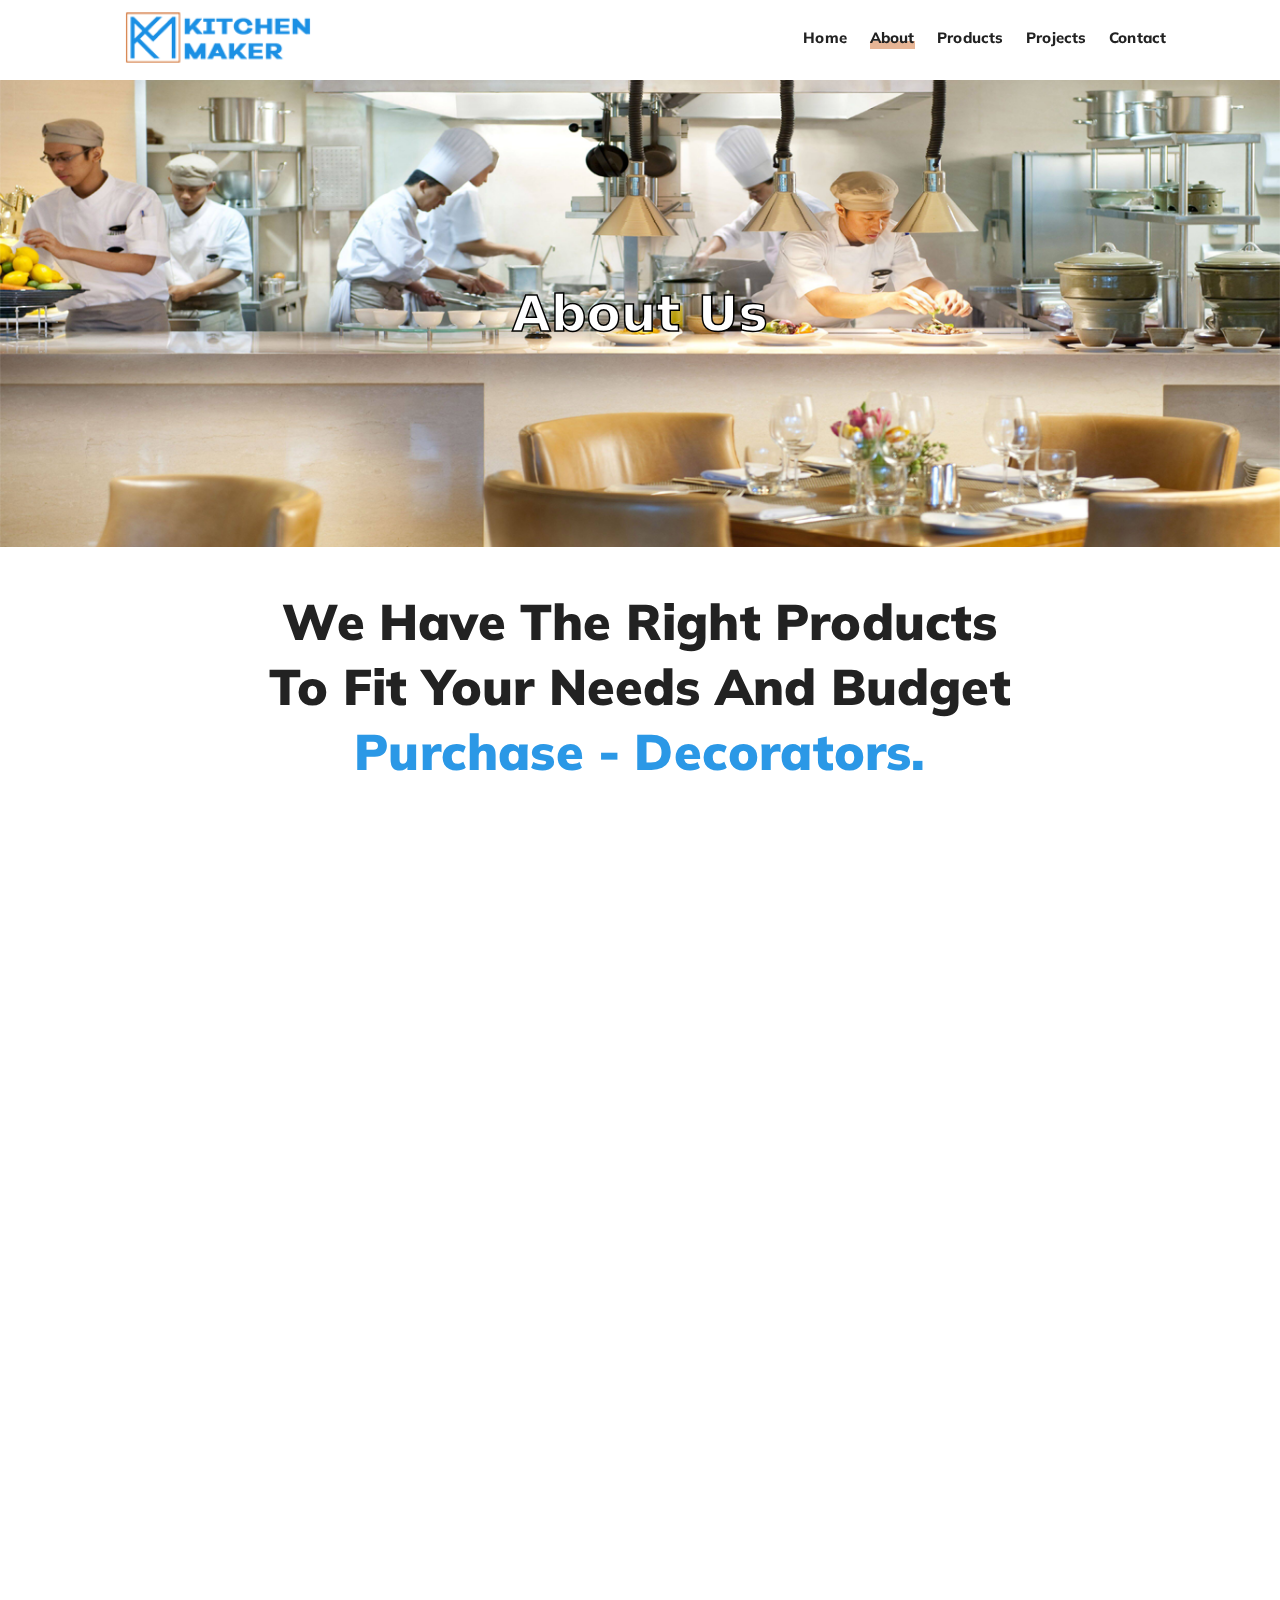
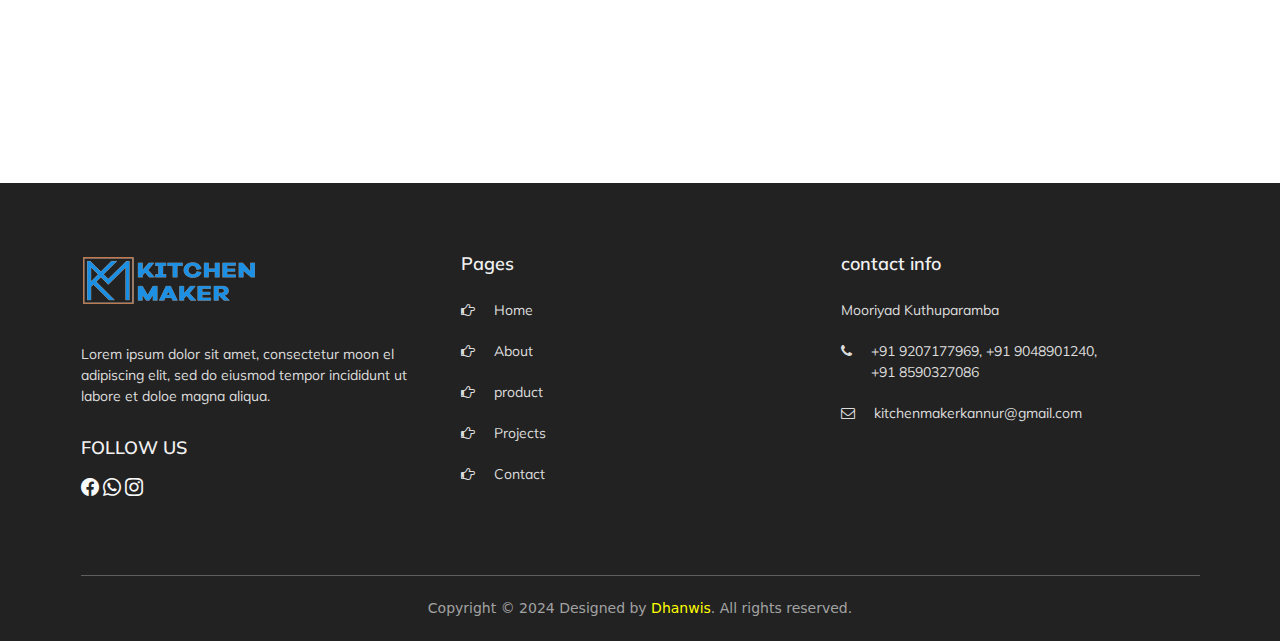
==== about.html @ 61d03ca7 "first commit" ====
<!doctype html>
<html lang="en">



<head>
    <meta charset="UTF-8">
    <meta name="viewport"
        content="width=device-width, user-scalable=no, initial-scale=1.0, maximum-scale=1.0, minimum-scale=1.0">
    <meta http-equiv="X-UA-Compatible" content="ie=edge">
    <title>home</title>

    <!-- <link rel="stylesheet" href="css/bootstrap.min.css"> -->
    <link rel="stylesheet" href="css/font-awesome.min.css">
    <link rel="stylesheet" href="css/magnific-popup.css">
    <link rel="stylesheet" href="css/animsition.min.css">
    <link rel="stylesheet" href="css/animate.css">
    <link rel="stylesheet" href="css/pe-icon-7-stroke.css">
    <link rel="stylesheet" href="css/jquery.fancybox.min.css">
    <link rel="stylesheet" href="css/swiper3.css">
    <link rel="stylesheet" href="css/simple-line-icons.css">
    <link rel="stylesheet" href="css/ionicons.min.css">
    <link rel="stylesheet" href="css/slick.css">
    <link rel="stylesheet" href="css/style.min.css">
    <link rel="stylesheet" href="css/menu.css">
    <link rel="stylesheet" href="css/style-child-theme.min.css">


    <link rel="stylesheet" href="css/banner_slider.min.css">
    <link rel="stylesheet" href="css/headings.min.css">
    <link rel="stylesheet" href="css/services.min.css">
    <link rel="stylesheet" href="css/magnific-popup.css">
    <link rel="stylesheet" href="css/video_btn.min.css">
    <link rel="stylesheet" href="css/team.min.css">
    <link rel="stylesheet" href="css/skills.min.css">
    <link rel="stylesheet" href="css/info_block.min.css">
    <link rel="stylesheet" href="css/testimonial.min.css">
    <link rel="stylesheet" href="css/line_of_images.min.css">
    <link rel="stylesheet" href="css/contacts.min.css">
    <link rel="stylesheet" href="css/google_map.min.css">
    <link rel="stylesheet" href="css/the_grid.min.css">

    <link href="https://cdn.jsdelivr.net/npm/bootstrap@5.3.3/dist/css/bootstrap.min.css" rel="stylesheet"
        integrity="sha384-QWTKZyjpPEjISv5WaRU9OFeRpok6YctnYmDr5pNlyT2bRjXh0JMhjY6hW+ALEwIH" crossorigin="anonymous">

    <link rel="stylesheet" href="https://cdnjs.cloudflare.com/ajax/libs/font-awesome/6.5.1/css/all.min.css"
        integrity="sha512-DTOQO9RWCH3ppGqcWaEA1BIZOC6xxalwEsw9c2QQeAIftl+Vegovlnee1c9QX4TctnWMn13TZye+giMm8e2LwA=="
        crossorigin="anonymous" referrerpolicy="no-referrer" />
    <link rel="stylesheet" href="https://cdn.jsdelivr.net/npm/bootstrap-icons@1.11.3/font/bootstrap-icons.min.css">

    <link href="https://unpkg.com/aos@2.3.1/dist/aos.css" rel="stylesheet">
</head>


<body>

    <!-- MAIN_WRAPPER -->
    <div class="spinner-preloader-wrap">
        <div class="cssload-container">
            <div class="cssload-whirlpool"></div>
        </div>
    </div>

    <div class="main-wrapper" data-top="992">
        <div class="header_top_bg  header_trans-fixed" style="padding-bottom: 0;">
            <div class="container-fluid">
                <div class="row">
                    <div class="col-xs-12">
                        <!-- HEADER -->
                        <header class="right-menu left ">
                            <!-- LOGO -->
                            <a href="index.html" class="logo">
                                <img src="img/mine/logo.png" alt="Awa" class="main-logo">
                                <img src="img/mine/logo.png" alt="Awa" class="logo-hover">
                                <img src="img/mine/logo.png" alt="Awa" class="main-logo logo-mobile">
                            </a>
                            <!-- /LOGO -->
                            <!-- MOB MENU ICON -->
                            <a href="#" class="mob-nav">
                                <div class="hamburger">
                                    <span class="line"></span>
                                    <span class="line"></span>
                                    <span class="line"></span>
                                </div>
                            </a>
                            <!-- /MOB MENU ICON -->


                            <!-- ASIDE MENU ICON -->
                            <a href="#" class="aside-nav">
                                <span class="aside-nav-line line-1"></span>
                                <span class="aside-nav-line line-2"></span>
                                <span class="aside-nav-line line-3"></span>
                            </a>
                            <!-- /ASIDE MOB MENU ICON -->

                            <!-- NAVIGATION -->
                            <nav id="topmenu" class="topmenu ">
                                <a href="#" class="mob-nav-close">
                                    <span>close</span>
                                    <div class="hamburger">
                                        <span class="line"></span>
                                        <span class="line"></span>
                                    </div>
                                </a>
                                <ul class="menu">
                                    <li class="menu-item ">
                                        <a href="index.html">Home</a>

                                    </li>
                                    <li class="menu-item current-menu-ancestor  mega-menu">
                                        <a href="about.html">About</a>

                                    </li>

                                    <li class="menu-item ">
                                        <a href="products.html">Products</a>

                                    </li>

                                    <li class="menu-item ">
                                        <a href="projects.html">Projects</a>

                                    </li>

                                    

                                    <!-- <li id="menu-item-9"
								    class="menu-item menu-item-has-children">
									<a href="#">Projects</a>
									<ul class="sub-menu">
										<li class="menu-item">
											<a href="commercial_kitcken.html">Commercial Kitcken</a></li>
										<li class="menu-item">
											<a href="modular_kitchen.html">Modular Kitchens</a></li>
										<li class="menu-item">
											<a href="custemize_kitchen.html">Custemize Kitchen</a></li>
										
									</ul> -->

                                    
								</li>

                                    <li class="menu-item ">
                                        <a href="contact.html">Contact</a>

                                    </li>

                                </ul>

                            </nav>
                        </header>
                    </div>
                </div>
            </div>
        </div>





        <div class="container_mine" style="margin-top: 80px;">
            <img src="img/mine/banner-3.png" alt="Snow" style="width:100%;">

            <div class="centered text-transparent">About Us</div>
        </div>


        <div class="container">
            <div class="hero">

                <div class="row">
                    <div class="container">
                        <div class="row">
                            <div class="mt-5">
                                <div class="wpb_wrapper">
                                    <div class="wpb_text_column wpb_content_element ">
                                        <div class="wpb_wrapper">
                                            <h3 style="text-align: center;" data-aos="fade-up"><strong>We Have The Right
                                                    Products<br /></strong>
                                                <strong>To Fit Your Needs And Budget <span style="color: #2b98e6;"
                                                        data-color-group="turquoise">Purchase -
                                                        Decorators.</span></strong>
                                            </h3>
                                            <p data-aos="fade-up">We are a reputed company that designs and installs
                                                quality commercial kitchen equipment and other products concerning
                                                stainless steel fabrication. Besides that, we are the kitchen
                                                manufacturers in INDIA, and we have years of expertise in catering
                                                equipment and installations in residential and commercial properties.
                                                Our valued customers are from different fields like restaurants, hotels,
                                                cafés, bars, palaces, villas, military bases, taverns, colleges,
                                                universities, schools, hospitals, supermarkets, and food factories. We
                                                know different types of kitchen equipment so, you can rely on us for
                                                kitchen equipment supply and installation.</p>
                                            <p data-aos="fade-up">With the aim of “From Conception to Completion,” we
                                                have established our company’s mission to provide high-level
                                                satisfaction to our existing and future clients by helping them realize
                                                their dreams and maximize the potential of their kitchens. We offer the
                                                best services to our clients by making sure that every project will be
                                                completed on time and budget, providing no limits in meeting our valued
                                                customer’s requirements.</p>
                                        </div>
                                    </div>
                                </div>
                            </div>
                        </div>
                    </div>
                </div>
                <div class="row mt-5 mb-3 custom_container">
                    <div class="col-xs-12">
                        <div class="headings-wrap not-bg-title  load-fade">
                            <div class="headings style2">
                                <div class="content">
                                    <div class="info">

                                        <h3 class="title">Why We Are Best</h3>
                                    </div>
                                </div>
                            </div>
                        </div>
                    </div>
                </div>
                <div class="row margin-lg-65b margin-xs-0t margin-xs-30b">
                    <div class="container">
                        <div class="row">
                            <div class="col-sm-6 col-lg-4 col-md-4 col-xs-12" data-aos="fade-up">
                                <div class="services center">
                                    <div class="content ">
                                        <i class="bi bi-house-door" style="color:#2b98e6"
                                            onmouseover="this.style.color='#ffdd65'"
                                            onmouseout="this.style.color='#2b98e6'"></i>
                                        <h4 class="title animation">Years Of Experience</h4>
                                        <div class="text"><br>
                                        </div>
                                    </div>
                                </div>
                            </div>
                            <div class="col-sm-6 col-lg-4 col-md-4 col-xs-12" data-aos="fade-up">
                                <div class="services center">
                                    <div class="content ">
                                        <i class="bi bi-people" style="color: #2b98e6;"
                                            onmouseover="this.style.color='#ffdd65'"
                                            onmouseout="this.style.color='#2b98e6'"></i>
                                        <h4 class="title animation">Exclusive Partnership</h4>
                                        <div class="text"><br>
                                        </div>
                                    </div>
                                </div>
                            </div>
                            <div class="col-sm-6 col-lg-4 col-md-offset-0 col-md-4 col-sm-offset-3 col-xs-12  margin-sm-25t margin-xs-25t"
                                data-aos="fade-up">
                                <div class="services center">
                                    <div class="content ">
                                        <i class="bi bi-lightbulb" style="color:#2b98e6"
                                            onmouseover="this.style.color='#ffdd65'"
                                            onmouseout="this.style.color='#2b98e6'"></i>
                                        <h4 class="title animation">Innovist Designers</h4>
                                        <div class="text"><br>
                                        </div>
                                    </div>
                                </div>
                            </div>

                            <div class="col-sm-6 col-lg-4 col-md-4 col-xs-12" data-aos="fade-up">
                                <div class="services center">
                                    <div class="content ">
                                        <i class="bi bi-gear-wide-connected" style="color:#2b98e6"
                                            onmouseover="this.style.color='#ffdd65'"
                                            onmouseout="this.style.color='#2b98e6'"></i>
                                        <h4 class="title animation">Best Quality Products</h4>
                                        <div class="text"><br>
                                        </div>
                                    </div>
                                </div>
                            </div>
                            <div class="col-sm-6 col-lg-4 col-md-4 col-xs-12" data-aos="fade-up">
                                <div class="services center">
                                    <div class="content ">
                                        <i class="bi bi-hand-thumbs-up" style="color: #2b98e6;"
                                            onmouseover="this.style.color='#ffdd65'"
                                            onmouseout="this.style.color='#2b98e6'"></i>
                                        <h4 class="title animation">Trustable Relationship</h4>
                                        <div class="text"><br>
                                        </div>
                                    </div>
                                </div>
                            </div>
                            <div class="col-sm-6 col-lg-4 col-md-offset-0 col-md-4 col-sm-offset-3 col-xs-12  margin-sm-25t margin-xs-25t"
                                data-aos="fade-up">
                                <div class="services center">
                                    <div class="content ">
                                        <i class="bi bi-clock-history" style="color:#2b98e6"
                                            onmouseover="this.style.color='#ffdd65'"
                                            onmouseout="this.style.color='#2b98e6'"></i>
                                        <h4 class="title animation">Best After Sale Support</h4>
                                        <div class="text"><br>
                                        </div>
                                    </div>
                                </div>
                            </div>
                        </div>
                    </div>
                </div>


            </div>

        </div>
        <!-- Footer -->
        <footer class="footer-3">
            <div class=" section-content section-content--w1140">
                <div class="container">
                    <div class="row">
                        <div class="col-lg-4 col-md-6">
                            <h2 class="logo-footer">
                                <a href="index.html">
                                    <img alt="Logo" src="img/mine/logo-1.png">
                                </a>
                            </h2>
                            <p>
                                Lorem ipsum dolor sit amet, consectetur moon el adipiscing elit, sed do eiusmod tempor
                                incididunt ut labore et doloe magna
                                aliqua.
                            </p>
                            <h5 class="title-footer">
                                FOLLOW US
                            </h5>
                            <div class="social-footer">
                                <a href="">
                                    <i class="bi bi-facebook text-light"></i>
                                </a>

                                <a href="">
                                    <i class="bi bi-whatsapp text-light"></i>
                                </a>
                                <a href="">
                                    <i class="bi bi-instagram text-light"></i>
                                </a>


                            </div>
                        </div>
                        <div class="col-lg-4 col-md-6">
                            <h5 class="title-footer m-b-26">
                                Pages
                            </h5>

                            <p class="con__item">
                                <i class="fa fa-hand-o-right" aria-hidden="true"></i>
                                Home
                            </p>
                            <p class="con__item">
                                <i class="fa fa-hand-o-right" aria-hidden="true"></i>
                                About
                            </p>
                            <p class="con__item">
                                <i class="fa fa-hand-o-right" aria-hidden="true"></i>
                                product
                            </p>
                            <p class="con__item">
                                <i class="fa fa-hand-o-right" aria-hidden="true"></i>
                                Projects
                            </p>
                            <p class="con__item">
                                <i class="fa fa-hand-o-right" aria-hidden="true"></i>
                                Contact
                            </p>
                        </div>
                        <div class="col-lg-4 col-md-6">
                            <h5 class="title-footer m-b-26">
                                contact info
                            </h5>
                            <p class="con__item">
                                Mooriyad
                                Kuthuparamba
                            </p>
                            <p class="con__item">
                                <i class="fa fa-phone" aria-hidden="true"></i>
                                +91 9207177969, +91 9048901240, <br> <span style="margin-left: 30px;"> +91
                                    8590327086</span>
                            </p>
                            <p class="con__item">
                                <i class="fa fa-envelope-o" aria-hidden="true"></i>
                                kitchenmakerkannur@gmail.com
                            </p>
                            <!-- <p class="con__item">
                  <i class="fa fa-calendar" aria-hidden="true"></i>
                  Monday- Friday : 8am - 6pm
                </p> -->
                        </div>



                    </div>
                    <div class="copyright-2">
                        <div>
                            Copyright © 2024 Designed by
                            <span>Dhanwis</span>. All rights reserved.
                        </div>
                    </div>

                </div>
            </div>
        </footer>
        <!-- End Footer -->
        <a href="https://wa.me/your-phonenumber" target="_blank" id="whatsapp-icon">
            <i class="bi bi-whatsapp"></i>
        </a>

        <a href="https://www.instagram.com/your-instagram" target="_blank" id="instagram-icon">
            <i class="bi bi-instagram"></i>
        </a>

        <a href="https://www.facebook.com/your-facebook" target="_blank" id="facebook-icon">
            <i class="bi bi-facebook"></i>
        </a>
    </div>






    <script src="https://unpkg.com/aos@2.3.1/dist/aos.js"></script>
    <script>
        AOS.init();
    </script>
    <script src="https://cdn.jsdelivr.net/npm/bootstrap@5.3.3/dist/js/bootstrap.bundle.min.js"
        integrity="sha384-YvpcrYf0tY3lHB60NNkmXc5s9fDVZLESaAA55NDzOxhy9GkcIdslK1eN7N6jIeHz"
        crossorigin="anonymous"></script>
    
    <script src="js/jquery.min.js"></script>

    <script src="js/lib/modernizr-2.6.2.min.js"></script>
    <script src="js/lib/scripts.js"></script>
    <script src="js/jquery.countdown.min.js"></script>
    <script src="js/foxlazy.js"></script>
    <script src="js/jquery.easings.min.js"></script>
    <script src="js/jquery.multiscroll.min.js"></script>
    <script src="js/magnific.js"></script>
    <script src="js/TweenMax.min.js"></script>
    <script src="js/equalHeightsPlugin.js"></script>
    <script src="js/jquery.fancybox.min.js"></script>
    <script src="js/jquery.fitvids.js"></script>
    <script src="js/swiper3.js"></script>
    <script src="js/imagesloaded.pkgd.min.js"></script>
    <script src="js/fragment.js"></script>
    <script src="js/scrollMonitor.js"></script>
    <script src="js/slider-transition.js"></script>
    <script src="js/slick.js"></script>
    <script src="js/jquery.sliphover.min.js"></script>
    <!--<script src="js/lib/thumbnails-popup.js"></script>-->
    <script src="js/pixi.min.js"></script>
    <script src="js/script.js"></script>


    <script src="js/parallax.js"></script>
    <script src="js/typed.js"></script>
    <script src="js/banner_slider.js"></script>
    <script src="js/headings.js"></script>
    <script src="js/services.js"></script>
    <script src="js/magnific.js"></script>
    <script src="js/info_block.js"></script>
    <script src="js/team.js"></script>
    <script src="js/skills.js"></script>
    <script src="js/the_grid.js"></script>



    
</body>



</html>
---- css/pe-icon-7-stroke.css ----
@font-face{font-family:'Pe-icon-7-stroke';src:url('../fonts/Pe-icon-7-strokebb1d.eot?d7yf1v');src:url('../fonts/Pe-icon-7-stroked41d.eot?#iefixd7yf1v') format('embedded-opentype'),url('../fonts/Pe-icon-7-strokebb1d.woff?d7yf1v') format('woff'),url('../fonts/Pe-icon-7-strokebb1d.ttf?d7yf1v') format('truetype'),url('../fonts/Pe-icon-7-strokebb1d.svg?d7yf1v#Pe-icon-7-stroke') format('svg');font-weight:normal;font-style:normal}[class^="pe-7s-"],[class*=" pe-7s-"]{display:inline-block;font-family:'Pe-icon-7-stroke';speak:none;font-style:normal;font-weight:normal;font-variant:normal;text-transform:none;line-height:1;-webkit-font-smoothing:antialiased;-moz-osx-font-smoothing:grayscale}.pe-7s-album:before{content:"\e6aa"}.pe-7s-arc:before{content:"\e6ab"}.pe-7s-back-2:before{content:"\e6ac"}.pe-7s-bandaid:before{content:"\e6ad"}.pe-7s-car:before{content:"\e6ae"}.pe-7s-diamond:before{content:"\e6af"}.pe-7s-door-lock:before{content:"\e6b0"}.pe-7s-eyedropper:before{content:"\e6b1"}.pe-7s-female:before{content:"\e6b2"}.pe-7s-gym:before{content:"\e6b3"}.pe-7s-hammer:before{content:"\e6b4"}.pe-7s-headphones:before{content:"\e6b5"}.pe-7s-helm:before{content:"\e6b6"}.pe-7s-hourglass:before{content:"\e6b7"}.pe-7s-leaf:before{content:"\e6b8"}.pe-7s-magic-wand:before{content:"\e6b9"}.pe-7s-male:before{content:"\e6ba"}.pe-7s-map-2:before{content:"\e6bb"}.pe-7s-next-2:before{content:"\e6bc"}.pe-7s-paint-bucket:before{content:"\e6bd"}.pe-7s-pendrive:before{content:"\e6be"}.pe-7s-photo:before{content:"\e6bf"}.pe-7s-piggy:before{content:"\e6c0"}.pe-7s-plugin:before{content:"\e6c1"}.pe-7s-refresh-2:before{content:"\e6c2"}.pe-7s-rocket:before{content:"\e6c3"}.pe-7s-settings:before{content:"\e6c4"}.pe-7s-shield:before{content:"\e6c5"}.pe-7s-smile:before{content:"\e6c6"}.pe-7s-usb:before{content:"\e6c7"}.pe-7s-vector:before{content:"\e6c8"}.pe-7s-wine:before{content:"\e6c9"}.pe-7s-cloud-upload:before{content:"\e68a"}.pe-7s-cash:before{content:"\e68c"}.pe-7s-close:before{content:"\e680"}.pe-7s-bluetooth:before{content:"\e68d"}.pe-7s-cloud-download:before{content:"\e68b"}.pe-7s-way:before{content:"\e68e"}.pe-7s-close-circle:before{content:"\e681"}.pe-7s-id:before{content:"\e68f"}.pe-7s-angle-up:before{content:"\e682"}.pe-7s-wristwatch:before{content:"\e690"}.pe-7s-angle-up-circle:before{content:"\e683"}.pe-7s-world:before{content:"\e691"}.pe-7s-angle-right:before{content:"\e684"}.pe-7s-volume:before{content:"\e692"}.pe-7s-angle-right-circle:before{content:"\e685"}.pe-7s-users:before{content:"\e693"}.pe-7s-angle-left:before{content:"\e686"}.pe-7s-user-female:before{content:"\e694"}.pe-7s-angle-left-circle:before{content:"\e687"}.pe-7s-up-arrow:before{content:"\e695"}.pe-7s-angle-down:before{content:"\e688"}.pe-7s-switch:before{content:"\e696"}.pe-7s-angle-down-circle:before{content:"\e689"}.pe-7s-scissors:before{content:"\e697"}.pe-7s-wallet:before{content:"\e600"}.pe-7s-safe:before{content:"\e698"}.pe-7s-volume2:before{content:"\e601"}.pe-7s-volume1:before{content:"\e602"}.pe-7s-voicemail:before{content:"\e603"}.pe-7s-video:before{content:"\e604"}.pe-7s-user:before{content:"\e605"}.pe-7s-upload:before{content:"\e606"}.pe-7s-unlock:before{content:"\e607"}.pe-7s-umbrella:before{content:"\e608"}.pe-7s-trash:before{content:"\e609"}.pe-7s-tools:before{content:"\e60a"}.pe-7s-timer:before{content:"\e60b"}.pe-7s-ticket:before{content:"\e60c"}.pe-7s-target:before{content:"\e60d"}.pe-7s-sun:before{content:"\e60e"}.pe-7s-study:before{content:"\e60f"}.pe-7s-stopwatch:before{content:"\e610"}.pe-7s-star:before{content:"\e611"}.pe-7s-speaker:before{content:"\e612"}.pe-7s-signal:before{content:"\e613"}.pe-7s-shuffle:before{content:"\e614"}.pe-7s-shopbag:before{content:"\e615"}.pe-7s-share:before{content:"\e616"}.pe-7s-server:before{content:"\e617"}.pe-7s-search:before{content:"\e618"}.pe-7s-film:before{content:"\e6a5"}.pe-7s-science:before{content:"\e619"}.pe-7s-disk:before{content:"\e6a6"}.pe-7s-ribbon:before{content:"\e61a"}.pe-7s-repeat:before{content:"\e61b"}.pe-7s-refresh:before{content:"\e61c"}.pe-7s-add-user:before{content:"\e6a9"}.pe-7s-refresh-cloud:before{content:"\e61d"}.pe-7s-paperclip:before{content:"\e69c"}.pe-7s-radio:before{content:"\e61e"}.pe-7s-note2:before{content:"\e69d"}.pe-7s-print:before{content:"\e61f"}.pe-7s-network:before{content:"\e69e"}.pe-7s-prev:before{content:"\e620"}.pe-7s-mute:before{content:"\e69f"}.pe-7s-power:before{content:"\e621"}.pe-7s-medal:before{content:"\e6a0"}.pe-7s-portfolio:before{content:"\e622"}.pe-7s-like2:before{content:"\e6a1"}.pe-7s-plus:before{content:"\e623"}.pe-7s-left-arrow:before{content:"\e6a2"}.pe-7s-play:before{content:"\e624"}.pe-7s-key:before{content:"\e6a3"}.pe-7s-plane:before{content:"\e625"}.pe-7s-joy:before{content:"\e6a4"}.pe-7s-photo-gallery:before{content:"\e626"}.pe-7s-pin:before{content:"\e69b"}.pe-7s-phone:before{content:"\e627"}.pe-7s-plug:before{content:"\e69a"}.pe-7s-pen:before{content:"\e628"}.pe-7s-right-arrow:before{content:"\e699"}.pe-7s-paper-plane:before{content:"\e629"}.pe-7s-delete-user:before{content:"\e6a7"}.pe-7s-paint:before{content:"\e62a"}.pe-7s-bottom-arrow:before{content:"\e6a8"}.pe-7s-notebook:before{content:"\e62b"}.pe-7s-note:before{content:"\e62c"}.pe-7s-next:before{content:"\e62d"}.pe-7s-news-paper:before{content:"\e62e"}.pe-7s-musiclist:before{content:"\e62f"}.pe-7s-music:before{content:"\e630"}.pe-7s-mouse:before{content:"\e631"}.pe-7s-more:before{content:"\e632"}.pe-7s-moon:before{content:"\e633"}.pe-7s-monitor:before{content:"\e634"}.pe-7s-micro:before{content:"\e635"}.pe-7s-menu:before{content:"\e636"}.pe-7s-map:before{content:"\e637"}.pe-7s-map-marker:before{content:"\e638"}.pe-7s-mail:before{content:"\e639"}.pe-7s-mail-open:before{content:"\e63a"}.pe-7s-mail-open-file:before{content:"\e63b"}.pe-7s-magnet:before{content:"\e63c"}.pe-7s-loop:before{content:"\e63d"}.pe-7s-look:before{content:"\e63e"}.pe-7s-lock:before{content:"\e63f"}.pe-7s-lintern:before{content:"\e640"}.pe-7s-link:before{content:"\e641"}.pe-7s-like:before{content:"\e642"}.pe-7s-light:before{content:"\e643"}.pe-7s-less:before{content:"\e644"}.pe-7s-keypad:before{content:"\e645"}.pe-7s-junk:before{content:"\e646"}.pe-7s-info:before{content:"\e647"}.pe-7s-home:before{content:"\e648"}.pe-7s-help2:before{content:"\e649"}.pe-7s-help1:before{content:"\e64a"}.pe-7s-graph3:before{content:"\e64b"}.pe-7s-graph2:before{content:"\e64c"}.pe-7s-graph1:before{content:"\e64d"}.pe-7s-graph:before{content:"\e64e"}.pe-7s-global:before{content:"\e64f"}.pe-7s-gleam:before{content:"\e650"}.pe-7s-glasses:before{content:"\e651"}.pe-7s-gift:before{content:"\e652"}.pe-7s-folder:before{content:"\e653"}.pe-7s-flag:before{content:"\e654"}.pe-7s-filter:before{content:"\e655"}.pe-7s-file:before{content:"\e656"}.pe-7s-expand1:before{content:"\e657"}.pe-7s-exapnd2:before{content:"\e658"}.pe-7s-edit:before{content:"\e659"}.pe-7s-drop:before{content:"\e65a"}.pe-7s-drawer:before{content:"\e65b"}.pe-7s-download:before{content:"\e65c"}.pe-7s-display2:before{content:"\e65d"}.pe-7s-display1:before{content:"\e65e"}.pe-7s-diskette:before{content:"\e65f"}.pe-7s-date:before{content:"\e660"}.pe-7s-cup:before{content:"\e661"}.pe-7s-culture:before{content:"\e662"}.pe-7s-crop:before{content:"\e663"}.pe-7s-credit:before{content:"\e664"}.pe-7s-copy-file:before{content:"\e665"}.pe-7s-config:before{content:"\e666"}.pe-7s-compass:before{content:"\e667"}.pe-7s-comment:before{content:"\e668"}.pe-7s-coffee:before{content:"\e669"}.pe-7s-cloud:before{content:"\e66a"}.pe-7s-clock:before{content:"\e66b"}.pe-7s-check:before{content:"\e66c"}.pe-7s-chat:before{content:"\e66d"}.pe-7s-cart:before{content:"\e66e"}.pe-7s-camera:before{content:"\e66f"}.pe-7s-call:before{content:"\e670"}.pe-7s-calculator:before{content:"\e671"}.pe-7s-browser:before{content:"\e672"}.pe-7s-box2:before{content:"\e673"}.pe-7s-box1:before{content:"\e674"}.pe-7s-bookmarks:before{content:"\e675"}.pe-7s-bicycle:before{content:"\e676"}.pe-7s-bell:before{content:"\e677"}.pe-7s-battery:before{content:"\e678"}.pe-7s-ball:before{content:"\e679"}.pe-7s-back:before{content:"\e67a"}.pe-7s-attention:before{content:"\e67b"}.pe-7s-anchor:before{content:"\e67c"}.pe-7s-albums:before{content:"\e67d"}.pe-7s-alarm:before{content:"\e67e"}.pe-7s-airplay:before{content:"\e67f"}/*! Modified from font-awesome helper CSS classes - PIXEDEN
 *  Font Awesome 4.0.3 by @davegandy - http://fontawesome.io - @fontawesome
 *  License - http://fontawesome.io/license (CSS: MIT License)
 */.pe-lg{font-size:1.3333333333333333em;line-height:.75em;vertical-align:-15%}.pe-2x{font-size:2em}.pe-3x{font-size:3em}.pe-4x{font-size:4em}.pe-5x{font-size:5em}.pe-fw{width:1.2857142857142858em;text-align:center}.pe-ul{padding-left:0;margin-left:2.142857142857143em;list-style-type:none}.pe-ul>li{position:relative}.pe-li{position:absolute;left:-2.142857142857143em;width:2.142857142857143em;top:.14285714285714285em;text-align:center}.pe-li.pe-lg{left:-1.8571428571428572em}.pe-border{padding:.2em .25em .15em;border:solid .08em #eee;border-radius:.1em}.pull-right{float:right}.pull-left{float:left}.pe.pull-left{margin-right:.3em}.pe.pull-right{margin-left:.3em}.pe-spin{-webkit-animation:spin 2s infinite linear;-moz-animation:spin 2s infinite linear;-o-animation:spin 2s infinite linear;animation:spin 2s infinite linear}@-moz-keyframes spin{0%{-moz-transform:rotate(0deg)}100%{-moz-transform:rotate(359deg)}}@-webkit-keyframes spin{0%{-webkit-transform:rotate(0deg)}100%{-webkit-transform:rotate(359deg)}}@-o-keyframes spin{0%{-o-transform:rotate(0deg)}100%{-o-transform:rotate(359deg)}}@-ms-keyframes spin{0%{-ms-transform:rotate(0deg)}100%{-ms-transform:rotate(359deg)}}@keyframes spin{0%{transform:rotate(0deg)}100%{transform:rotate(359deg)}}.pe-rotate-90{filter:progid:DXImageTransform.Microsoft.BasicImage(rotation=1);-webkit-transform:rotate(90deg);-moz-transform:rotate(90deg);-ms-transform:rotate(90deg);-o-transform:rotate(90deg);transform:rotate(90deg)}.pe-rotate-180{filter:progid:DXImageTransform.Microsoft.BasicImage(rotation=2);-webkit-transform:rotate(180deg);-moz-transform:rotate(180deg);-ms-transform:rotate(180deg);-o-transform:rotate(180deg);transform:rotate(180deg)}.pe-rotate-270{filter:progid:DXImageTransform.Microsoft.BasicImage(rotation=3);-webkit-transform:rotate(270deg);-moz-transform:rotate(270deg);-ms-transform:rotate(270deg);-o-transform:rotate(270deg);transform:rotate(270deg)}.pe-flip-horizontal{filter:progid:DXImageTransform.Microsoft.BasicImage(rotation=0,mirror=1);-webkit-transform:scale(-1,1);-moz-transform:scale(-1,1);-ms-transform:scale(-1,1);-o-transform:scale(-1,1);transform:scale(-1,1)}.pe-flip-vertical{filter:progid:DXImageTransform.Microsoft.BasicImage(rotation=2,mirror=1);-webkit-transform:scale(1,-1);-moz-transform:scale(1,-1);-ms-transform:scale(1,-1);-o-transform:scale(1,-1);transform:scale(1,-1)}.pe-stack{position:relative;display:inline-block;width:2em;height:2em;line-height:2em;vertical-align:middle}.pe-stack-1x,.pe-stack-2x{position:absolute;left:0;width:100%;text-align:center}.pe-stack-1x{line-height:inherit}.pe-stack-2x{font-size:2em}.pe-inverse{color:#fff}.pe-va{vertical-align:middle}.pe-border{border:solid .08em #eaeaea}[class^="pe-7s-"],[class*=" pe-7s-"]{display:inline-block}
---- css/swiper3.css ----
.swiper3-container{margin-left:auto;margin-right:auto;position:relative;overflow:hidden;z-index:1;}
.swiper3-container-no-flexbox .swiper3-slide{float:left;}
.swiper3-container-vertical > .swiper3-wrapper{-webkit-box-orient:vertical;-moz-box-orient:vertical;-ms-flex-direction:column;-webkit-flex-direction:column;flex-direction:column;}
.swiper3-wrapper{position:relative;width:100%;height:100%;z-index:1;display:-webkit-box;display:-moz-box;display:-ms-flexbox;display:-webkit-flex;display:flex;-webkit-transition-property:-webkit-transform;-moz-transition-property:-moz-transform;-o-transition-property:-o-transform;-ms-transition-property:-ms-transform;transition-property:transform;-webkit-box-sizing:content-box;-moz-box-sizing:content-box;box-sizing:content-box;}
.swiper3-container-android .swiper3-slide,
.swiper3-wrapper{-webkit-transform:translate3d(0px, 0, 0);-moz-transform:translate3d(0px, 0, 0);-o-transform:translate(0px, 0px);-ms-transform:translate3d(0px, 0, 0);transform:translate3d(0px, 0, 0);}
.swiper3-container-multirow > .swiper3-wrapper{-webkit-box-lines:multiple;-moz-box-lines:multiple;-ms-flex-wrap:wrap;-webkit-flex-wrap:wrap;flex-wrap:wrap;}
.swiper3-container-free-mode > .swiper3-wrapper{-webkit-transition-timing-function:ease-out;-moz-transition-timing-function:ease-out;-ms-transition-timing-function:ease-out;-o-transition-timing-function:ease-out;transition-timing-function:ease-out;margin:0 auto;}
.swiper3-slide{-webkit-flex-shrink:0;-ms-flex:0 0 auto;flex-shrink:0;width:100%;height:100%;position:relative;}
.swiper3-container-autoheight,
.swiper3-container-autoheight .swiper3-slide{height:auto;}
.swiper3-container-autoheight .swiper3-wrapper{-webkit-box-align:start;-ms-flex-align:start;-webkit-align-items:flex-start;align-items:flex-start;-webkit-transition-property:-webkit-transform, height;-moz-transition-property:-moz-transform;-o-transition-property:-o-transform;-ms-transition-property:-ms-transform;transition-property:transform, height;}
.swiper3-container .swiper3-notification{position:absolute;left:0;top:0;pointer-events:none;opacity:0;z-index:-1000;}
.swiper3-wp8-horizontal{-ms-touch-action:pan-y;touch-action:pan-y;}
.swiper3-wp8-vertical{-ms-touch-action:pan-x;touch-action:pan-x;}
.swiper3-button-prev,
.swiper3-button-next{position:absolute;top:50%;width:27px;height:44px;margin-top:-22px;z-index:10;cursor:pointer;-moz-background-size:27px 44px;-webkit-background-size:27px 44px;background-size:27px 44px;background-position:center;background-repeat:no-repeat;}
.swiper3-button-prev.swiper3-button-disabled,
.swiper3-button-next.swiper3-button-disabled{opacity:0.35;cursor:auto;pointer-events:none;}
.swiper3-button-prev,
.swiper3-container-rtl .swiper3-button-next{background-image:url("data:image/svg+xml;charset=utf-8,%3Csvg%20xmlns%3D'http%3A%2F%2Fwww.w3.org%2F2000%2Fsvg'%20viewBox%3D'0%200%2027%2044'%3E%3Cpath%20d%3D'M0%2C22L22%2C0l2.1%2C2.1L4.2%2C22l19.9%2C19.9L22%2C44L0%2C22L0%2C22L0%2C22z'%20fill%3D'%23007aff'%2F%3E%3C%2Fsvg%3E");left:10px;right:auto;}
.swiper3-button-prev.swiper3-button-black,
.swiper3-container-rtl .swiper3-button-next.swiper3-button-black{background-image:url("data:image/svg+xml;charset=utf-8,%3Csvg%20xmlns%3D'http%3A%2F%2Fwww.w3.org%2F2000%2Fsvg'%20viewBox%3D'0%200%2027%2044'%3E%3Cpath%20d%3D'M0%2C22L22%2C0l2.1%2C2.1L4.2%2C22l19.9%2C19.9L22%2C44L0%2C22L0%2C22L0%2C22z'%20fill%3D'%23000000'%2F%3E%3C%2Fsvg%3E");}
.swiper3-button-prev.swiper3-button-white,
.swiper3-container-rtl .swiper3-button-next.swiper3-button-white{background-image:url("data:image/svg+xml;charset=utf-8,%3Csvg%20xmlns%3D'http%3A%2F%2Fwww.w3.org%2F2000%2Fsvg'%20viewBox%3D'0%200%2027%2044'%3E%3Cpath%20d%3D'M0%2C22L22%2C0l2.1%2C2.1L4.2%2C22l19.9%2C19.9L22%2C44L0%2C22L0%2C22L0%2C22z'%20fill%3D'%23ffffff'%2F%3E%3C%2Fsvg%3E");}
.swiper3-button-next,
.swiper3-container-rtl .swiper3-button-prev{background-image:url("data:image/svg+xml;charset=utf-8,%3Csvg%20xmlns%3D'http%3A%2F%2Fwww.w3.org%2F2000%2Fsvg'%20viewBox%3D'0%200%2027%2044'%3E%3Cpath%20d%3D'M27%2C22L27%2C22L5%2C44l-2.1-2.1L22.8%2C22L2.9%2C2.1L5%2C0L27%2C22L27%2C22z'%20fill%3D'%23007aff'%2F%3E%3C%2Fsvg%3E");right:10px;left:auto;}
.swiper3-button-next.swiper3-button-black,
.swiper3-container-rtl .swiper3-button-prev.swiper3-button-black{background-image:url("data:image/svg+xml;charset=utf-8,%3Csvg%20xmlns%3D'http%3A%2F%2Fwww.w3.org%2F2000%2Fsvg'%20viewBox%3D'0%200%2027%2044'%3E%3Cpath%20d%3D'M27%2C22L27%2C22L5%2C44l-2.1-2.1L22.8%2C22L2.9%2C2.1L5%2C0L27%2C22L27%2C22z'%20fill%3D'%23000000'%2F%3E%3C%2Fsvg%3E");}
.swiper3-button-next.swiper3-button-white,
.swiper3-container-rtl .swiper3-button-prev.swiper3-button-white{background-image:url("data:image/svg+xml;charset=utf-8,%3Csvg%20xmlns%3D'http%3A%2F%2Fwww.w3.org%2F2000%2Fsvg'%20viewBox%3D'0%200%2027%2044'%3E%3Cpath%20d%3D'M27%2C22L27%2C22L5%2C44l-2.1-2.1L22.8%2C22L2.9%2C2.1L5%2C0L27%2C22L27%2C22z'%20fill%3D'%23ffffff'%2F%3E%3C%2Fsvg%3E");}
.swiper3-pagination{position:absolute;text-align:center;-webkit-transition:300ms;-moz-transition:300ms;-o-transition:300ms;transition:300ms;-webkit-transform:translate3d(0, 0, 0);-ms-transform:translate3d(0, 0, 0);-o-transform:translate3d(0, 0, 0);transform:translate3d(0, 0, 0);z-index:10;}
.swiper3-pagination.swiper3-pagination-hidden{opacity:0;}
.swiper3-pagination-fraction,
.swiper3-pagination-custom,
.swiper3-container-horizontal > .swiper3-pagination-bullets{bottom:10px;left:0;width:100%;}
.swiper3-pagination-bullet{width:8px;height:8px;display:inline-block;border-radius:100%;background:#000;opacity:0.2;}
button.swiper3-pagination-bullet{border:none;margin:0;padding:0;box-shadow:none;-moz-appearance:none;-ms-appearance:none;-webkit-appearance:none;appearance:none;}
.swiper3-pagination-clickable .swiper3-pagination-bullet{cursor:pointer;}
.swiper3-pagination-white .swiper3-pagination-bullet{background:#fff;}
.swiper3-pagination-bullet-active{opacity:1;background:#007aff;}
.swiper3-pagination-white .swiper3-pagination-bullet-active{background:#fff;}
.swiper3-pagination-black .swiper3-pagination-bullet-active{background:#000;}
.swiper3-container-vertical > .swiper3-pagination-bullets{right:10px;top:50%;-webkit-transform:translate3d(0px, -50%, 0);-moz-transform:translate3d(0px, -50%, 0);-o-transform:translate(0px, -50%);-ms-transform:translate3d(0px, -50%, 0);transform:translate3d(0px, -50%, 0);}
.swiper3-container-vertical > .swiper3-pagination-bullets .swiper3-pagination-bullet{margin:5px 0;display:block;}
.swiper3-container-horizontal > .swiper3-pagination-bullets .swiper3-pagination-bullet{margin:0 5px;}
.swiper3-pagination-progress{background:rgba(0, 0, 0, 0.25);position:absolute;}
.swiper3-pagination-progress .swiper3-pagination-progressbar{background:#007aff;position:absolute;left:0;top:0;width:100%;height:100%;-webkit-transform:scale(0);-ms-transform:scale(0);-o-transform:scale(0);transform:scale(0);-webkit-transform-origin:left top;-moz-transform-origin:left top;-ms-transform-origin:left top;-o-transform-origin:left top;transform-origin:left top;}
.swiper3-container-rtl .swiper3-pagination-progress .swiper3-pagination-progressbar{-webkit-transform-origin:right top;-moz-transform-origin:right top;-ms-transform-origin:right top;-o-transform-origin:right top;transform-origin:right top;}
.swiper3-container-horizontal > .swiper3-pagination-progress{width:100%;height:4px;left:0;top:0;}
.swiper3-container-vertical > .swiper3-pagination-progress{width:4px;height:100%;left:0;top:0;}
.swiper3-pagination-progress.swiper3-pagination-white{background:rgba(255, 255, 255, 0.5);}
.swiper3-pagination-progress.swiper3-pagination-white .swiper3-pagination-progressbar{background:#fff;}
.swiper3-pagination-progress.swiper3-pagination-black .swiper3-pagination-progressbar{background:#000;}
.swiper3-container-3d{-webkit-perspective:1200px;-moz-perspective:1200px;-o-perspective:1200px;perspective:1200px;}
.swiper3-container-3d .swiper3-wrapper,
.swiper3-container-3d .swiper3-slide,
.swiper3-container-3d .swiper3-slide-shadow-left,
.swiper3-container-3d .swiper3-slide-shadow-right,
.swiper3-container-3d .swiper3-slide-shadow-top,
.swiper3-container-3d .swiper3-slide-shadow-bottom,
.swiper3-container-3d .swiper3-cube-shadow{-webkit-transform-style:preserve-3d;-moz-transform-style:preserve-3d;-ms-transform-style:preserve-3d;transform-style:preserve-3d;}
.swiper3-container-3d .swiper3-slide-shadow-left,
.swiper3-container-3d .swiper3-slide-shadow-right,
.swiper3-container-3d .swiper3-slide-shadow-top,
.swiper3-container-3d .swiper3-slide-shadow-bottom{position:absolute;left:0;top:0;width:100%;height:100%;pointer-events:none;z-index:10;}
.swiper3-container-3d .swiper3-slide-shadow-left{background-image:-webkit-gradient(linear, left top, right top, from(rgba(0, 0, 0, 0.5)), to(rgba(0, 0, 0, 0)));background-image:-webkit-linear-gradient(right, rgba(0, 0, 0, 0.5), rgba(0, 0, 0, 0));background-image:-moz-linear-gradient(right, rgba(0, 0, 0, 0.5), rgba(0, 0, 0, 0));background-image:-o-linear-gradient(right, rgba(0, 0, 0, 0.5), rgba(0, 0, 0, 0));background-image:linear-gradient(to left, rgba(0, 0, 0, 0.5), rgba(0, 0, 0, 0));}
.swiper3-container-3d .swiper3-slide-shadow-right{background-image:-webkit-gradient(linear, right top, left top, from(rgba(0, 0, 0, 0.5)), to(rgba(0, 0, 0, 0)));background-image:-webkit-linear-gradient(left, rgba(0, 0, 0, 0.5), rgba(0, 0, 0, 0));background-image:-moz-linear-gradient(left, rgba(0, 0, 0, 0.5), rgba(0, 0, 0, 0));background-image:-o-linear-gradient(left, rgba(0, 0, 0, 0.5), rgba(0, 0, 0, 0));background-image:linear-gradient(to right, rgba(0, 0, 0, 0.5), rgba(0, 0, 0, 0));}
.swiper3-container-3d .swiper3-slide-shadow-top{background-image:-webkit-gradient(linear, left top, left bottom, from(rgba(0, 0, 0, 0.5)), to(rgba(0, 0, 0, 0)));background-image:-webkit-linear-gradient(bottom, rgba(0, 0, 0, 0.5), rgba(0, 0, 0, 0));background-image:-moz-linear-gradient(bottom, rgba(0, 0, 0, 0.5), rgba(0, 0, 0, 0));background-image:-o-linear-gradient(bottom, rgba(0, 0, 0, 0.5), rgba(0, 0, 0, 0));background-image:linear-gradient(to top, rgba(0, 0, 0, 0.5), rgba(0, 0, 0, 0));}
.swiper3-container-3d .swiper3-slide-shadow-bottom{background-image:-webkit-gradient(linear, left bottom, left top, from(rgba(0, 0, 0, 0.5)), to(rgba(0, 0, 0, 0)));background-image:-webkit-linear-gradient(top, rgba(0, 0, 0, 0.5), rgba(0, 0, 0, 0));background-image:-moz-linear-gradient(top, rgba(0, 0, 0, 0.5), rgba(0, 0, 0, 0));background-image:-o-linear-gradient(top, rgba(0, 0, 0, 0.5), rgba(0, 0, 0, 0));background-image:linear-gradient(to bottom, rgba(0, 0, 0, 0.5), rgba(0, 0, 0, 0));}
.swiper3-container-coverflow .swiper3-wrapper,
.swiper3-container-flip .swiper3-wrapper{-ms-perspective:1200px;}
.swiper3-container-cube,
.swiper3-container-flip{overflow:visible;}
.swiper3-container-cube .swiper3-slide,
.swiper3-container-flip .swiper3-slide{pointer-events:none;-webkit-backface-visibility:hidden;-moz-backface-visibility:hidden;-ms-backface-visibility:hidden;backface-visibility:hidden;z-index:1;}
.swiper3-container-cube .swiper3-slide .swiper3-slide,
.swiper3-container-flip .swiper3-slide .swiper3-slide{pointer-events:none;}
.swiper3-container-cube .swiper3-slide-active,
.swiper3-container-flip .swiper3-slide-active,
.swiper3-container-cube .swiper3-slide-active .swiper3-slide-active,
.swiper3-container-flip .swiper3-slide-active .swiper3-slide-active{pointer-events:auto;}
.swiper3-container-cube .swiper3-slide-shadow-top,
.swiper3-container-flip .swiper3-slide-shadow-top,
.swiper3-container-cube .swiper3-slide-shadow-bottom,
.swiper3-container-flip .swiper3-slide-shadow-bottom,
.swiper3-container-cube .swiper3-slide-shadow-left,
.swiper3-container-flip .swiper3-slide-shadow-left,
.swiper3-container-cube .swiper3-slide-shadow-right,
.swiper3-container-flip .swiper3-slide-shadow-right{z-index:0;-webkit-backface-visibility:hidden;-moz-backface-visibility:hidden;-ms-backface-visibility:hidden;backface-visibility:hidden;}
.swiper3-container-cube .swiper3-slide{visibility:hidden;-webkit-transform-origin:0 0;-moz-transform-origin:0 0;-ms-transform-origin:0 0;transform-origin:0 0;width:100%;height:100%;}
.swiper3-container-cube.swiper3-container-rtl .swiper3-slide{-webkit-transform-origin:100% 0;-moz-transform-origin:100% 0;-ms-transform-origin:100% 0;transform-origin:100% 0;}
.swiper3-container-cube .swiper3-slide-active,
.swiper3-container-cube .swiper3-slide-next,
.swiper3-container-cube .swiper3-slide-prev,
.swiper3-container-cube .swiper3-slide-next + .swiper3-slide{pointer-events:auto;visibility:visible;}
.swiper3-container-cube .swiper3-cube-shadow{position:absolute;left:0;bottom:0px;width:100%;height:100%;background:#000;opacity:0.6;-webkit-filter:blur(50px);filter:blur(50px);z-index:0;}
.swiper3-container-fade.swiper3-container-free-mode .swiper3-slide{-webkit-transition-timing-function:ease-out;-moz-transition-timing-function:ease-out;-ms-transition-timing-function:ease-out;-o-transition-timing-function:ease-out;transition-timing-function:ease-out;}
.swiper3-container-fade .swiper3-slide{pointer-events:none;-webkit-transition-property:opacity;-moz-transition-property:opacity;-o-transition-property:opacity;transition-property:opacity;}
.swiper3-container-fade .swiper3-slide .swiper3-slide{pointer-events:none;}
.swiper3-container-fade .swiper3-slide-active,
.swiper3-container-fade .swiper3-slide-active .swiper3-slide-active{pointer-events:auto;}
.swiper3-zoom-container{width:100%;height:100%;display:-webkit-box;display:-moz-box;display:-ms-flexbox;display:-webkit-flex;display:flex;-webkit-box-pack:center;-moz-box-pack:center;-ms-flex-pack:center;-webkit-justify-content:center;justify-content:center;-webkit-box-align:center;-moz-box-align:center;-ms-flex-align:center;-webkit-align-items:center;align-items:center;text-align:center;}
.swiper3-zoom-container > img,
.swiper3-zoom-container > svg,
.swiper3-zoom-container > canvas{max-width:100%;max-height:100%;object-fit:contain;}
.swiper3-pagination-progressbar{border-radius:10px;position:relative;-ms-touch-action:none;background:rgba(0, 0, 0, 0.1);}
.swiper3-container-horizontal > .swiper3-pagination-progressbar{position:absolute;left:1%;bottom:3px;z-index:50;height:5px;width:98%;}
.swiper3-container-vertical > .swiper3-pagination-progressbar{position:absolute;right:3px;top:1%;z-index:50;width:5px;height:98%;}
.swiper3-pagination-progressbar-drag{height:100%;width:100%;position:relative;background:rgba(0, 0, 0, 0.5);border-radius:10px;left:0;top:0;}
.swiper3-pagination-progressbar-cursor-drag{cursor:move;}
.swiper3-lazy-preloader{width:42px;height:42px;position:absolute;left:50%;top:50%;margin-left:-21px;margin-top:-21px;z-index:10;-webkit-transform-origin:50%;-moz-transform-origin:50%;transform-origin:50%;-webkit-animation:swiper3-preloader-spin 1s steps(12, end) infinite;-moz-animation:swiper3-preloader-spin 1s steps(12, end) infinite;animation:swiper3-preloader-spin 1s steps(12, end) infinite;}
.swiper3-lazy-preloader:after{display:block;content:"";width:100%;height:100%;background-image:url("data:image/svg+xml;charset=utf-8,%3Csvg%20viewBox%3D'0%200%20120%20120'%20xmlns%3D'http%3A%2F%2Fwww.w3.org%2F2000%2Fsvg'%20xmlns%3Axlink%3D'http%3A%2F%2Fwww.w3.org%2F1999%2Fxlink'%3E%3Cdefs%3E%3Cline%20id%3D'l'%20x1%3D'60'%20x2%3D'60'%20y1%3D'7'%20y2%3D'27'%20stroke%3D'%236c6c6c'%20stroke-width%3D'11'%20stroke-linecap%3D'round'%2F%3E%3C%2Fdefs%3E%3Cg%3E%3Cuse%20xlink%3Ahref%3D'%23l'%20opacity%3D'.27'%2F%3E%3Cuse%20xlink%3Ahref%3D'%23l'%20opacity%3D'.27'%20transform%3D'rotate(30%2060%2C60)'%2F%3E%3Cuse%20xlink%3Ahref%3D'%23l'%20opacity%3D'.27'%20transform%3D'rotate(60%2060%2C60)'%2F%3E%3Cuse%20xlink%3Ahref%3D'%23l'%20opacity%3D'.27'%20transform%3D'rotate(90%2060%2C60)'%2F%3E%3Cuse%20xlink%3Ahref%3D'%23l'%20opacity%3D'.27'%20transform%3D'rotate(120%2060%2C60)'%2F%3E%3Cuse%20xlink%3Ahref%3D'%23l'%20opacity%3D'.27'%20transform%3D'rotate(150%2060%2C60)'%2F%3E%3Cuse%20xlink%3Ahref%3D'%23l'%20opacity%3D'.37'%20transform%3D'rotate(180%2060%2C60)'%2F%3E%3Cuse%20xlink%3Ahref%3D'%23l'%20opacity%3D'.46'%20transform%3D'rotate(210%2060%2C60)'%2F%3E%3Cuse%20xlink%3Ahref%3D'%23l'%20opacity%3D'.56'%20transform%3D'rotate(240%2060%2C60)'%2F%3E%3Cuse%20xlink%3Ahref%3D'%23l'%20opacity%3D'.66'%20transform%3D'rotate(270%2060%2C60)'%2F%3E%3Cuse%20xlink%3Ahref%3D'%23l'%20opacity%3D'.75'%20transform%3D'rotate(300%2060%2C60)'%2F%3E%3Cuse%20xlink%3Ahref%3D'%23l'%20opacity%3D'.85'%20transform%3D'rotate(330%2060%2C60)'%2F%3E%3C%2Fg%3E%3C%2Fsvg%3E");background-position:50%;-webkit-background-size:100%;background-size:100%;background-repeat:no-repeat;}
.swiper3-lazy-preloader-white:after{background-image:url("data:image/svg+xml;charset=utf-8,%3Csvg%20viewBox%3D'0%200%20120%20120'%20xmlns%3D'http%3A%2F%2Fwww.w3.org%2F2000%2Fsvg'%20xmlns%3Axlink%3D'http%3A%2F%2Fwww.w3.org%2F1999%2Fxlink'%3E%3Cdefs%3E%3Cline%20id%3D'l'%20x1%3D'60'%20x2%3D'60'%20y1%3D'7'%20y2%3D'27'%20stroke%3D'%23fff'%20stroke-width%3D'11'%20stroke-linecap%3D'round'%2F%3E%3C%2Fdefs%3E%3Cg%3E%3Cuse%20xlink%3Ahref%3D'%23l'%20opacity%3D'.27'%2F%3E%3Cuse%20xlink%3Ahref%3D'%23l'%20opacity%3D'.27'%20transform%3D'rotate(30%2060%2C60)'%2F%3E%3Cuse%20xlink%3Ahref%3D'%23l'%20opacity%3D'.27'%20transform%3D'rotate(60%2060%2C60)'%2F%3E%3Cuse%20xlink%3Ahref%3D'%23l'%20opacity%3D'.27'%20transform%3D'rotate(90%2060%2C60)'%2F%3E%3Cuse%20xlink%3Ahref%3D'%23l'%20opacity%3D'.27'%20transform%3D'rotate(120%2060%2C60)'%2F%3E%3Cuse%20xlink%3Ahref%3D'%23l'%20opacity%3D'.27'%20transform%3D'rotate(150%2060%2C60)'%2F%3E%3Cuse%20xlink%3Ahref%3D'%23l'%20opacity%3D'.37'%20transform%3D'rotate(180%2060%2C60)'%2F%3E%3Cuse%20xlink%3Ahref%3D'%23l'%20opacity%3D'.46'%20transform%3D'rotate(210%2060%2C60)'%2F%3E%3Cuse%20xlink%3Ahref%3D'%23l'%20opacity%3D'.56'%20transform%3D'rotate(240%2060%2C60)'%2F%3E%3Cuse%20xlink%3Ahref%3D'%23l'%20opacity%3D'.66'%20transform%3D'rotate(270%2060%2C60)'%2F%3E%3Cuse%20xlink%3Ahref%3D'%23l'%20opacity%3D'.75'%20transform%3D'rotate(300%2060%2C60)'%2F%3E%3Cuse%20xlink%3Ahref%3D'%23l'%20opacity%3D'.85'%20transform%3D'rotate(330%2060%2C60)'%2F%3E%3C%2Fg%3E%3C%2Fsvg%3E");}
@-webkit-keyframes swiper3-preloader-spin{100%{-webkit-transform:rotate(360deg);}
}
@keyframes swiper3-preloader-spin{100%{transform:rotate(360deg);}
}
---- css/simple-line-icons.css ----
@font-face {
	font-family: 'Simple-Line-Icons-Pro';
	src:url('../fonts/Simple-Line-Icons-Pro29ed.eot?jq15et');
	src:url('../fonts/Simple-Line-Icons-Pro29ed.eot?jq15et#iefix') format('embedded-opentype'),
	url('../fonts/Simple-Line-Icons-Pro29ed.ttf?jq15et') format('truetype'),
	url('../fonts/Simple-Line-Icons-Pro29ed.woff?jq15et') format('woff'),
	url('../fonts/Simple-Line-Icons-Pro29ed.svg?jq15et#Simple-Line-Icons-Pro') format('svg');
	font-weight: normal;
	font-style: normal;
}

[class^="icon-"], [class*=" icon-"] {
	font-family: 'Simple-Line-Icons-Pro';
	speak: none;
	font-style: normal;
	font-weight: normal;
	font-variant: normal;
	text-transform: none;
	line-height: 1;

	/* Better Font Rendering =========== */
	-webkit-font-smoothing: antialiased;
	-moz-osx-font-smoothing: grayscale;
}

.icon-arrow-1-circle-down:before {
	content: "\e800";
}
.icon-arrow-1-circle-left:before {
	content: "\e801";
}
.icon-arrow-1-circle-right:before {
	content: "\e802";
}
.icon-arrow-1-circle-up:before {
	content: "\e803";
}
.icon-arrow-1-down:before {
	content: "\e804";
}
.icon-arrow-1-left:before {
	content: "\e805";
}
.icon-arrow-1-right:before {
	content: "\e806";
}
.icon-arrow-1-square-down:before {
	content: "\e807";
}
.icon-arrow-1-square-left:before {
	content: "\e808";
}
.icon-arrow-1-square-right:before {
	content: "\e809";
}
.icon-arrow-1-square-up:before {
	content: "\e80a";
}
.icon-arrow-1-up:before {
	content: "\e80b";
}
.icon-arrow-2-circle-down:before {
	content: "\e80c";
}
.icon-arrow-2-circle-left:before {
	content: "\e80d";
}
.icon-arrow-2-circle-right:before {
	content: "\e80e";
}
.icon-arrow-2-circle-up:before {
	content: "\e80f";
}
.icon-arrow-2-down:before {
	content: "\e810";
}
.icon-arrow-2-left:before {
	content: "\e811";
}
.icon-arrow-2-right:before {
	content: "\e812";
}
.icon-arrow-2-sqare-down:before {
	content: "\e813";
}
.icon-arrow-2-sqare-left:before {
	content: "\e814";
}
.icon-arrow-2-sqare-right:before {
	content: "\e815";
}
.icon-arrow-2-sqare-up:before {
	content: "\e816";
}
.icon-arrow-2-up:before {
	content: "\e817";
}
.icon-arrow-3-circle-down:before {
	content: "\e818";
}
.icon-arrow-3-circle-left:before {
	content: "\e819";
}
.icon-arrow-3-circle-right:before {
	content: "\e81a";
}
.icon-arrow-3-circle-up:before {
	content: "\e81b";
}
.icon-arrow-3-down:before {
	content: "\e81c";
}
.icon-arrow-3-left:before {
	content: "\e81d";
}
.icon-arrow-3-right:before {
	content: "\e81e";
}
.icon-arrow-3-square-down:before {
	content: "\e81f";
}
.icon-arrow-3-square-left:before {
	content: "\e820";
}
.icon-arrow-3-square-right:before {
	content: "\e821";
}
.icon-arrow-3-square-up:before {
	content: "\e822";
}
.icon-arrow-3-up:before {
	content: "\e823";
}
.icon-back-1:before {
	content: "\e824";
}
.icon-back-2:before {
	content: "\e825";
}
.icon-back-3:before {
	content: "\e826";
}
.icon-back-4-circle:before {
	content: "\e827";
}
.icon-back-4-square:before {
	content: "\e828";
}
.icon-back-4:before {
	content: "\e829";
}
.icon-back-5:before {
	content: "\e82a";
}
.icon-back-6:before {
	content: "\e82b";
}
.icon-back-7:before {
	content: "\e82c";
}
.icon-backward-7:before {
	content: "\e82d";
}
.icon-double-arrows-1-left:before {
	content: "\e82e";
}
.icon-double-arrows-1-right:before {
	content: "\e82f";
}
.icon-fork-arrows:before {
	content: "\e830";
}
.icon-forward-7:before {
	content: "\e831";
}
.icon-next-1:before {
	content: "\e832";
}
.icon-next-2:before {
	content: "\e833";
}
.icon-next-3:before {
	content: "\e834";
}
.icon-next-4-circle:before {
	content: "\e835";
}
.icon-next-4-square:before {
	content: "\e836";
}
.icon-next-4:before {
	content: "\e837";
}
.icon-next-5:before {
	content: "\e838";
}
.icon-next-6:before {
	content: "\e839";
}
.icon-next-7:before {
	content: "\e83a";
}
.icon-s-arrow-1:before {
	content: "\e83b";
}
.icon-s-arrow-2:before {
	content: "\e83c";
}
.icon-s-arrow-3:before {
	content: "\e83d";
}
.icon-answer:before {
	content: "\e83e";
}
.icon-call-back:before {
	content: "\e83f";
}
.icon-call-block:before {
	content: "\e840";
}
.icon-call-end:before {
	content: "\e841";
}
.icon-call-hold:before {
	content: "\e842";
}
.icon-call-in:before {
	content: "\e843";
}
.icon-call-logs:before {
	content: "\e844";
}
.icon-call-off:before {
	content: "\e845";
}
.icon-call-out:before {
	content: "\e846";
}
.icon-call:before {
	content: "\e847";
}
.icon-chat-1:before {
	content: "\e848";
}
.icon-chat-2:before {
	content: "\e849";
}
.icon-chat-3:before {
	content: "\e84a";
}
.icon-comment-1-like:before {
	content: "\e84b";
}
.icon-comment-1:before {
	content: "\e84c";
}
.icon-comment-2-hashtag:before {
	content: "\e84d";
}
.icon-comment-2-quote:before {
	content: "\e84e";
}
.icon-comment-2-smile:before {
	content: "\e84f";
}
.icon-comment-2-write-2:before {
	content: "\e850";
}
.icon-comment-2:before {
	content: "\e851";
}
.icon-comment-3-write-2:before {
	content: "\e852";
}
.icon-comment-3:before {
	content: "\e853";
}
.icon-comments-1:before {
	content: "\e854";
}
.icon-comments-2:before {
	content: "\e855";
}
.icon-comments-3:before {
	content: "\e856";
}
.icon-email-2-at:before {
	content: "\e857";
}
.icon-email-2-letter:before {
	content: "\e858";
}
.icon-email-2-open:before {
	content: "\e859";
}
.icon-email-2-search:before {
	content: "\e85a";
}
.icon-email-at:before {
	content: "\e85b";
}
.icon-email-ban:before {
	content: "\e85c";
}
.icon-email-check:before {
	content: "\e85d";
}
.icon-email-close:before {
	content: "\e85e";
}
.icon-email-delete:before {
	content: "\e85f";
}
.icon-email-edit:before {
	content: "\e860";
}
.icon-email-forward:before {
	content: "\e861";
}
.icon-email-in:before {
	content: "\e862";
}
.icon-email-letter:before {
	content: "\e863";
}
.icon-email-locked:before {
	content: "\e864";
}
.icon-email-new:before {
	content: "\e865";
}
.icon-email-open:before {
	content: "\e866";
}
.icon-email-out:before {
	content: "\e867";
}
.icon-email-refresh:before {
	content: "\e868";
}
.icon-email-reply:before {
	content: "\e869";
}
.icon-email-search:before {
	content: "\e86a";
}
.icon-email-send:before {
	content: "\e86b";
}
.icon-email-star:before {
	content: "\e86c";
}
.icon-email:before {
	content: "\e86d";
}
.icon-inbox-empty:before {
	content: "\e86e";
}
.icon-inbox-full:before {
	content: "\e86f";
}
.icon-inbox:before {
	content: "\e870";
}
.icon-letter:before {
	content: "\e871";
}
.icon-letters:before {
	content: "\e872";
}
.icon-megaphone-1:before {
	content: "\e873";
}
.icon-megaphone-2:before {
	content: "\e874";
}
.icon-message-1-alert:before {
	content: "\e875";
}
.icon-message-1-ask:before {
	content: "\e876";
}
.icon-message-1-hashtag:before {
	content: "\e877";
}
.icon-message-1-heart:before {
	content: "\e878";
}
.icon-message-1-music-tone:before {
	content: "\e879";
}
.icon-message-1-pause:before {
	content: "\e87a";
}
.icon-message-1-quote:before {
	content: "\e87b";
}
.icon-message-1-smile:before {
	content: "\e87c";
}
.icon-message-1-write:before {
	content: "\e87d";
}
.icon-message-1:before {
	content: "\e87e";
}
.icon-message-2-alert:before {
	content: "\e87f";
}
.icon-message-2-ask:before {
	content: "\e880";
}
.icon-message-2-heart:before {
	content: "\e881";
}
.icon-message-2-like:before {
	content: "\e882";
}
.icon-message-2-music-tone:before {
	content: "\e883";
}
.icon-message-2-pause:before {
	content: "\e884";
}
.icon-message-2-write:before {
	content: "\e885";
}
.icon-message-2:before {
	content: "\e886";
}
.icon-message-3-alert:before {
	content: "\e887";
}
.icon-message-3-ask:before {
	content: "\e888";
}
.icon-message-3-hashtag:before {
	content: "\e889";
}
.icon-message-3-heart:before {
	content: "\e88a";
}
.icon-message-3-like:before {
	content: "\e88b";
}
.icon-message-3-music-tone:before {
	content: "\e88c";
}
.icon-message-3-pause:before {
	content: "\e88d";
}
.icon-message-3-quote:before {
	content: "\e88e";
}
.icon-message-3-smile:before {
	content: "\e88f";
}
.icon-message-3-write:before {
	content: "\e890";
}
.icon-message-3:before {
	content: "\e891";
}
.icon-outbox:before {
	content: "\e892";
}
.icon-paper-plane-2:before {
	content: "\e893";
}
.icon-phone-call-in:before {
	content: "\e894";
}
.icon-phone-call-out:before {
	content: "\e895";
}
.icon-phone-contacts:before {
	content: "\e896";
}
.icon-phone-message-1:before {
	content: "\e897";
}
.icon-phone-message-2:before {
	content: "\e898";
}
.icon-phone-message-3:before {
	content: "\e899";
}
.icon-phone-ring:before {
	content: "\e89a";
}
.icon-Q-and-A:before {
	content: "\e89b";
}
.icon-telephone-1:before {
	content: "\e89c";
}
.icon-voicemail:before {
	content: "\e89d";
}
.icon-battery-1:before {
	content: "\e89e";
}
.icon-battery-2:before {
	content: "\e89f";
}
.icon-battery-3:before {
	content: "\e8a0";
}
.icon-battery-4:before {
	content: "\e8a1";
}
.icon-battery-5:before {
	content: "\e8a2";
}
.icon-battery-charging:before {
	content: "\e8a3";
}
.icon-battery-empty:before {
	content: "\e8a4";
}
.icon-battery-fully-charged:before {
	content: "\e8a5";
}
.icon-battery-low:before {
	content: "\e8a6";
}
.icon-battery-warning:before {
	content: "\e8a7";
}
.icon-cable-1:before {
	content: "\e8a8";
}
.icon-cable-2:before {
	content: "\e8a9";
}
.icon-CD-1:before {
	content: "\e8aa";
}
.icon-cd-burn:before {
	content: "\e8ab";
}
.icon-charger-plug-1:before {
	content: "\e8ac";
}
.icon-charger-plug-2:before {
	content: "\e8ad";
}
.icon-charger-plug-3:before {
	content: "\e8ae";
}
.icon-desktop:before {
	content: "\e8af";
}
.icon-diskette-1:before {
	content: "\e8b0";
}
.icon-diskette-2:before {
	content: "\e8b1";
}
.icon-diskette-3:before {
	content: "\e8b2";
}
.icon-flashdrive:before {
	content: "\e8b3";
}
.icon-gameboy:before {
	content: "\e8b4";
}
.icon-hdd:before {
	content: "\e8b5";
}
.icon-imac:before {
	content: "\e8b6";
}
.icon-ipod:before {
	content: "\e8b7";
}
.icon-iwatch:before {
	content: "\e8b8";
}
.icon-joystick-1:before {
	content: "\e8b9";
}
.icon-joystick-2:before {
	content: "\e8ba";
}
.icon-keyboard-1:before {
	content: "\e8bb";
}
.icon-keyboard-2:before {
	content: "\e8bc";
}
.icon-laptop-1:before {
	content: "\e8bd";
}
.icon-laptop-2:before {
	content: "\e8be";
}
.icon-monitor:before {
	content: "\e8bf";
}
.icon-mouse-1:before {
	content: "\e8c0";
}
.icon-mouse-2:before {
	content: "\e8c1";
}
.icon-mouse-3:before {
	content: "\e8c2";
}
.icon-old-computer:before {
	content: "\e8c3";
}
.icon-old-radio-1:before {
	content: "\e8c4";
}
.icon-old-radio-2:before {
	content: "\e8c5";
}
.icon-old-radio-3:before {
	content: "\e8c6";
}
.icon-old-telephone:before {
	content: "\e8c7";
}
.icon-old-tv-1:before {
	content: "\e8c8";
}
.icon-old-tv-2:before {
	content: "\e8c9";
}
.icon-outlet:before {
	content: "\e8ca";
}
.icon-plug:before {
	content: "\e8cb";
}
.icon-printer:before {
	content: "\e8cc";
}
.icon-projector:before {
	content: "\e8cd";
}
.icon-psp:before {
	content: "\e8ce";
}
.icon-remote:before {
	content: "\e8cf";
}
.icon-router:before {
	content: "\e8d0";
}
.icon-security-camera:before {
	content: "\e8d1";
}
.icon-shredder:before {
	content: "\e8d2";
}
.icon-sim-1:before {
	content: "\e8d3";
}
.icon-sim-2:before {
	content: "\e8d4";
}
.icon-smart-watch:before {
	content: "\e8d5";
}
.icon-smartphone-3G:before {
	content: "\e8d6";
}
.icon-smartphone-4G:before {
	content: "\e8d7";
}
.icon-smartphone-desktop:before {
	content: "\e8d8";
}
.icon-smartphone-hand-1:before {
	content: "\e8d9";
}
.icon-smartphone-hand-2:before {
	content: "\e8da";
}
.icon-smartphone-landscape:before {
	content: "\e8db";
}
.icon-smartphone-laptop:before {
	content: "\e8dc";
}
.icon-smartphone-off:before {
	content: "\e8dd";
}
.icon-smartphone-orientation:before {
	content: "\e8de";
}
.icon-smartphone-rotate-left:before {
	content: "\e8df";
}
.icon-smartphone-rotate-right:before {
	content: "\e8e0";
}
.icon-smartphone-tablet-1:before {
	content: "\e8e1";
}
.icon-smartphone-tablet-2:before {
	content: "\e8e2";
}
.icon-smartphone-tablet-desktop:before {
	content: "\e8e3";
}
.icon-smartphone:before {
	content: "\e8e4";
}
.icon-smartphones:before {
	content: "\e8e5";
}
.icon-switch:before {
	content: "\e8e6";
}
.icon-tablet-desktop:before {
	content: "\e8e7";
}
.icon-tablet-landscape:before {
	content: "\e8e8";
}
.icon-tablet-orientation-landscape:before {
	content: "\e8e9";
}
.icon-tablet-orientation-portrait:before {
	content: "\e8ea";
}
.icon-tablet-stylus:before {
	content: "\e8eb";
}
.icon-tablet:before {
	content: "\e8ec";
}
.icon-tablets:before {
	content: "\e8ed";
}
.icon-telephone:before {
	content: "\e8ee";
}
.icon-tv:before {
	content: "\e8ef";
}
.icon-usb-wireless:before {
	content: "\e8f0";
}
.icon-web-camera:before {
	content: "\e8f1";
}
.icon-auction:before {
	content: "\e8f2";
}
.icon-barcode-scan:before {
	content: "\e8f3";
}
.icon-barcode:before {
	content: "\e8f4";
}
.icon-basket-add:before {
	content: "\e8f5";
}
.icon-basket-checked:before {
	content: "\e8f6";
}
.icon-basket-close:before {
	content: "\e8f7";
}
.icon-basket-in:before {
	content: "\e8f8";
}
.icon-basket-out:before {
	content: "\e8f9";
}
.icon-basket-remove:before {
	content: "\e8fa";
}
.icon-basket:before {
	content: "\e8fb";
}
.icon-cart-1-add:before {
	content: "\e8fc";
}
.icon-cart-1-cancel:before {
	content: "\e8fd";
}
.icon-cart-1-checked:before {
	content: "\e8fe";
}
.icon-cart-1-in:before {
	content: "\e8ff";
}
.icon-cart-1-loaded:before {
	content: "\e900";
}
.icon-cart-1-out:before {
	content: "\e901";
}
.icon-cart-1-remove:before {
	content: "\e902";
}
.icon-cart-1:before {
	content: "\e903";
}
.icon-cart-2-add:before {
	content: "\e904";
}
.icon-cart-2-cancel:before {
	content: "\e905";
}
.icon-cart-2-checked:before {
	content: "\e906";
}
.icon-cart-2-in:before {
	content: "\e907";
}
.icon-cart-2-loaded:before {
	content: "\e908";
}
.icon-cart-2-out:before {
	content: "\e909";
}
.icon-cart-2-remove:before {
	content: "\e90a";
}
.icon-cart-2:before {
	content: "\e90b";
}
.icon-cart-3-loaded:before {
	content: "\e90c";
}
.icon-cart-3:before {
	content: "\e90d";
}
.icon-delivery-1:before {
	content: "\e90e";
}
.icon-delivery-2:before {
	content: "\e90f";
}
.icon-delivery-3:before {
	content: "\e910";
}
.icon-delivery-box-1:before {
	content: "\e911";
}
.icon-delivery-box-2:before {
	content: "\e912";
}
.icon-discount-circle:before {
	content: "\e913";
}
.icon-discount-star:before {
	content: "\e914";
}
.icon-handbag:before {
	content: "\e915";
}
.icon-list-heart:before {
	content: "\e916";
}
.icon-open-sign:before {
	content: "\e917";
}
.icon-price-tag:before {
	content: "\e918";
}
.icon-qr-code:before {
	content: "\e919";
}
.icon-shop-1:before {
	content: "\e91a";
}
.icon-shop-2-location:before {
	content: "\e91b";
}
.icon-shop-2:before {
	content: "\e91c";
}
.icon-shopping-bag-add:before {
	content: "\e91d";
}
.icon-shopping-bag-checked:before {
	content: "\e91e";
}
.icon-shopping-bag-close:before {
	content: "\e91f";
}
.icon-shopping-bag-heart:before {
	content: "\e920";
}
.icon-shopping-bag-remove:before {
	content: "\e921";
}
.icon-shopping-bag:before {
	content: "\e922";
}
.icon-shopping-tag:before {
	content: "\e923";
}
.icon-shopping-tags:before {
	content: "\e924";
}
.icon-ticket:before {
	content: "\e925";
}
.icon-wallet-1:before {
	content: "\e926";
}
.icon-wallet-add:before {
	content: "\e927";
}
.icon-wallet-ban:before {
	content: "\e928";
}
.icon-wallet-cancel:before {
	content: "\e929";
}
.icon-wallet-info:before {
	content: "\e92a";
}
.icon-wallet-loaded:before {
	content: "\e92b";
}
.icon-wallet-locked:before {
	content: "\e92c";
}
.icon-wallet-remove:before {
	content: "\e92d";
}
.icon-wallet-verified:before {
	content: "\e92e";
}
.icon-wallet1:before {
	content: "\e92f";
}
.icon-abacus:before {
	content: "\e930";
}
.icon-alphabet:before {
	content: "\e931";
}
.icon-blackboard-1:before {
	content: "\e932";
}
.icon-blackboard-2:before {
	content: "\e933";
}
.icon-blackboard-3:before {
	content: "\e934";
}
.icon-blackboard-alphabet:before {
	content: "\e935";
}
.icon-blackboard-pointer:before {
	content: "\e936";
}
.icon-bomb:before {
	content: "\e937";
}
.icon-briefcase-2:before {
	content: "\e938";
}
.icon-bulb-add:before {
	content: "\e939";
}
.icon-bulb-checked:before {
	content: "\e93a";
}
.icon-bulb-close:before {
	content: "\e93b";
}
.icon-bulb-idea:before {
	content: "\e93c";
}
.icon-bulb-remove:before {
	content: "\e93d";
}
.icon-bulb:before {
	content: "\e93e";
}
.icon-chemistry-1-test-failed:before {
	content: "\e93f";
}
.icon-chemistry-1-test-successful:before {
	content: "\e940";
}
.icon-chemistry-1:before {
	content: "\e941";
}
.icon-chemistry-2:before {
	content: "\e942";
}
.icon-chemistry-3:before {
	content: "\e943";
}
.icon-chemistry-5:before {
	content: "\e944";
}
.icon-divider:before {
	content: "\e945";
}
.icon-drawers:before {
	content: "\e946";
}
.icon-earth-globe:before {
	content: "\e947";
}
.icon-formula-2:before {
	content: "\e948";
}
.icon-formula:before {
	content: "\e949";
}
.icon-germs:before {
	content: "\e94a";
}
.icon-grade:before {
	content: "\e94b";
}
.icon-graduation-cap:before {
	content: "\e94c";
}
.icon-learning:before {
	content: "\e94d";
}
.icon-math:before {
	content: "\e94e";
}
.icon-molecule:before {
	content: "\e94f";
}
.icon-nerd-glasses:before {
	content: "\e950";
}
.icon-physics-1:before {
	content: "\e951";
}
.icon-physics-2:before {
	content: "\e952";
}
.icon-planet:before {
	content: "\e953";
}
.icon-school-bag:before {
	content: "\e954";
}
.icon-telescope:before {
	content: "\e955";
}
.icon-university:before {
	content: "\e956";
}
.icon-d-axis:before {
	content: "\e957";
}
.icon-d-axis-2:before {
	content: "\e958";
}
.icon-d-axis2:before {
	content: "\e959";
}
.icon-d-cube:before {
	content: "\e95a";
}
.icon-blur:before {
	content: "\e95b";
}
.icon-bring-forward:before {
	content: "\e95c";
}
.icon-brush-1:before {
	content: "\e95d";
}
.icon-brush-2:before {
	content: "\e95e";
}
.icon-brush-pencil:before {
	content: "\e95f";
}
.icon-cmyk:before {
	content: "\e960";
}
.icon-color-palette:before {
	content: "\e961";
}
.icon-crop:before {
	content: "\e962";
}
.icon-easel:before {
	content: "\e963";
}
.icon-eraser:before {
	content: "\e964";
}
.icon-eyedropper-1:before {
	content: "\e965";
}
.icon-eyedropper-2:before {
	content: "\e966";
}
.icon-golden-spiral:before {
	content: "\e967";
}
.icon-graphic-tablet:before {
	content: "\e968";
}
.icon-grid:before {
	content: "\e969";
}
.icon-layers-1:before {
	content: "\e96a";
}
.icon-layers-2:before {
	content: "\e96b";
}
.icon-layers-add-1:before {
	content: "\e96c";
}
.icon-layers-add-2:before {
	content: "\e96d";
}
.icon-layers-linked-1:before {
	content: "\e96e";
}
.icon-layers-linked-2:before {
	content: "\e96f";
}
.icon-layers-locked-1:before {
	content: "\e970";
}
.icon-layers-locked-2:before {
	content: "\e971";
}
.icon-layers-off-1:before {
	content: "\e972";
}
.icon-layers-remove-1:before {
	content: "\e973";
}
.icon-layers-remove-2:before {
	content: "\e974";
}
.icon-paint-bucket-1:before {
	content: "\e975";
}
.icon-paint-bucket-2:before {
	content: "\e976";
}
.icon-paint-roll:before {
	content: "\e977";
}
.icon-pantone-charts:before {
	content: "\e978";
}
.icon-pathfinder-exclude:before {
	content: "\e979";
}
.icon-pathfinder-intersect:before {
	content: "\e97a";
}
.icon-pathfinder-minus-front:before {
	content: "\e97b";
}
.icon-pathfinder-unite:before {
	content: "\e97c";
}
.icon-pen-2:before {
	content: "\e97d";
}
.icon-pen-pencil:before {
	content: "\e97e";
}
.icon-pen1:before {
	content: "\e97f";
}
.icon-pencil-ruler:before {
	content: "\e980";
}
.icon-pencil1:before {
	content: "\e981";
}
.icon-pencil2:before {
	content: "\e982";
}
.icon-rgb:before {
	content: "\e983";
}
.icon-ruler-triangle:before {
	content: "\e984";
}
.icon-ruler:before {
	content: "\e985";
}
.icon-scissors-2:before {
	content: "\e986";
}
.icon-scissors:before {
	content: "\e987";
}
.icon-send-backward:before {
	content: "\e988";
}
.icon-sharpener:before {
	content: "\e989";
}
.icon-smart-object:before {
	content: "\e98a";
}
.icon-spiral:before {
	content: "\e98b";
}
.icon-spray-can:before {
	content: "\e98c";
}
.icon-square-circle:before {
	content: "\e98d";
}
.icon-square-triangle-circle:before {
	content: "\e98e";
}
.icon-square-triangle:before {
	content: "\e98f";
}
.icon-stylus:before {
	content: "\e990";
}
.icon-varnish-brush:before {
	content: "\e991";
}
.icon-vector-arc:before {
	content: "\e992";
}
.icon-vector-circle:before {
	content: "\e993";
}
.icon-vector-line:before {
	content: "\e994";
}
.icon-vector-path-1:before {
	content: "\e995";
}
.icon-vector-path-2:before {
	content: "\e996";
}
.icon-vector-path-3:before {
	content: "\e997";
}
.icon-vector-rectangle:before {
	content: "\e998";
}
.icon-vector-triangle:before {
	content: "\e999";
}
.icon-agenda-1:before {
	content: "\e99a";
}
.icon-agenda-2:before {
	content: "\e99b";
}
.icon-article-2:before {
	content: "\e99c";
}
.icon-article-3:before {
	content: "\e99d";
}
.icon-article:before {
	content: "\e99e";
}
.icon-ballpen:before {
	content: "\e99f";
}
.icon-bold:before {
	content: "\e9a0";
}
.icon-book-2:before {
	content: "\e9a1";
}
.icon-book-3:before {
	content: "\e9a2";
}
.icon-book-4:before {
	content: "\e9a3";
}
.icon-book-5:before {
	content: "\e9a4";
}
.icon-book-6:before {
	content: "\e9a5";
}
.icon-book:before {
	content: "\e9a6";
}
.icon-bookmark-2:before {
	content: "\e9a7";
}
.icon-bookmark-3:before {
	content: "\e9a8";
}
.icon-bookmark-4:before {
	content: "\e9a9";
}
.icon-bookmark-add:before {
	content: "\e9aa";
}
.icon-bookmark-checked:before {
	content: "\e9ab";
}
.icon-bookmark1:before {
	content: "\e9ac";
}
.icon-bookmarks:before {
	content: "\e9ad";
}
.icon-character:before {
	content: "\e9ae";
}
.icon-characters:before {
	content: "\e9af";
}
.icon-clipboard-1:before {
	content: "\e9b0";
}
.icon-clipboard-2:before {
	content: "\e9b1";
}
.icon-clipboard-check:before {
	content: "\e9b2";
}
.icon-clipboard-file:before {
	content: "\e9b3";
}
.icon-cmd:before {
	content: "\e9b4";
}
.icon-content-1:before {
	content: "\e9b5";
}
.icon-content-2:before {
	content: "\e9b6";
}
.icon-content-3:before {
	content: "\e9b7";
}
.icon-copy-plain-text:before {
	content: "\e9b8";
}
.icon-copy-styles:before {
	content: "\e9b9";
}
.icon-CV-2:before {
	content: "\e9ba";
}
.icon-CV:before {
	content: "\e9bb";
}
.icon-document-envelope-1:before {
	content: "\e9bc";
}
.icon-document-envelope-2:before {
	content: "\e9bd";
}
.icon-document-pencil:before {
	content: "\e9be";
}
.icon-indent-left:before {
	content: "\e9bf";
}
.icon-indent-right:before {
	content: "\e9c0";
}
.icon-liner:before {
	content: "\e9c1";
}
.icon-list-bullets:before {
	content: "\e9c2";
}
.icon-list-numbers:before {
	content: "\e9c3";
}
.icon-marker:before {
	content: "\e9c4";
}
.icon-newspaper:before {
	content: "\e9c5";
}
.icon-nib-1:before {
	content: "\e9c6";
}
.icon-nib-2:before {
	content: "\e9c7";
}
.icon-note:before {
	content: "\e9c8";
}
.icon-notebook:before {
	content: "\e9c9";
}
.icon-office-archives:before {
	content: "\e9ca";
}
.icon-paper-clamp:before {
	content: "\e9cb";
}
.icon-papyrus:before {
	content: "\e9cc";
}
.icon-paragraph-down:before {
	content: "\e9cd";
}
.icon-paragraph-up:before {
	content: "\e9ce";
}
.icon-paragraph:before {
	content: "\e9cf";
}
.icon-pen-1:before {
	content: "\e9d0";
}
.icon-pencil-1:before {
	content: "\e9d1";
}
.icon-pencil-2:before {
	content: "\e9d2";
}
.icon-quill-ink-pot:before {
	content: "\e9d3";
}
.icon-quill:before {
	content: "\e9d4";
}
.icon-quotes:before {
	content: "\e9d5";
}
.icon-research:before {
	content: "\e9d6";
}
.icon-spell-check:before {
	content: "\e9d7";
}
.icon-strikethrough:before {
	content: "\e9d8";
}
.icon-text-box:before {
	content: "\e9d9";
}
.icon-text-color:before {
	content: "\e9da";
}
.icon-text-input:before {
	content: "\e9db";
}
.icon-text-italic:before {
	content: "\e9dc";
}
.icon-text:before {
	content: "\e9dd";
}
.icon-translate:before {
	content: "\e9de";
}
.icon-underline:before {
	content: "\e9df";
}
.icon-user-manual-2:before {
	content: "\e9e0";
}
.icon-user-manual:before {
	content: "\e9e1";
}
.icon-write-2:before {
	content: "\e9e2";
}
.icon-write-3:before {
	content: "\e9e3";
}
.icon-write-off:before {
	content: "\e9e4";
}
.icon-write:before {
	content: "\e9e5";
}
.icon-add-notification:before {
	content: "\e9e6";
}
.icon-add-tab:before {
	content: "\e9e7";
}
.icon-airplane-mode-2:before {
	content: "\e9e8";
}
.icon-airplane-mode:before {
	content: "\e9e9";
}
.icon-align-bottom:before {
	content: "\e9ea";
}
.icon-align-left:before {
	content: "\e9eb";
}
.icon-align-right:before {
	content: "\e9ec";
}
.icon-allign-top:before {
	content: "\e9ed";
}
.icon-backward:before {
	content: "\e9ee";
}
.icon-ban:before {
	content: "\e9ef";
}
.icon-brightness-high:before {
	content: "\e9f0";
}
.icon-brightness-low:before {
	content: "\e9f1";
}
.icon-cancel-circle:before {
	content: "\e9f2";
}
.icon-cancel-square-2:before {
	content: "\e9f3";
}
.icon-check-all:before {
	content: "\e9f4";
}
.icon-check-circle-2:before {
	content: "\e9f5";
}
.icon-check-circle:before {
	content: "\e9f6";
}
.icon-check-square-2:before {
	content: "\e9f7";
}
.icon-check-square:before {
	content: "\e9f8";
}
.icon-check:before {
	content: "\e9f9";
}
.icon-close:before {
	content: "\e9fa";
}
.icon-config-1:before {
	content: "\e9fb";
}
.icon-config-2:before {
	content: "\e9fc";
}
.icon-contract-2:before {
	content: "\e9fd";
}
.icon-contract-3:before {
	content: "\e9fe";
}
.icon-contract-4:before {
	content: "\e9ff";
}
.icon-contract:before {
	content: "\ea00";
}
.icon-cursor-click:before {
	content: "\ea01";
}
.icon-cursor-double-click:before {
	content: "\ea02";
}
.icon-cursor-select:before {
	content: "\ea03";
}
.icon-cursor:before {
	content: "\ea04";
}
.icon-door-lock:before {
	content: "\ea05";
}
.icon-double-tap:before {
	content: "\ea06";
}
.icon-download-1:before {
	content: "\ea07";
}
.icon-download-2:before {
	content: "\ea08";
}
.icon-drag-1:before {
	content: "\ea09";
}
.icon-drag:before {
	content: "\ea0a";
}
.icon-edit-1:before {
	content: "\ea0b";
}
.icon-edit-2:before {
	content: "\ea0c";
}
.icon-edit-3:before {
	content: "\ea0d";
}
.icon-expand-2:before {
	content: "\ea0e";
}
.icon-expand-3:before {
	content: "\ea0f";
}
.icon-expand-4:before {
	content: "\ea10";
}
.icon-expand-horizontal:before {
	content: "\ea11";
}
.icon-expand-vertical:before {
	content: "\ea12";
}
.icon-expand:before {
	content: "\ea13";
}
.icon-eye-off:before {
	content: "\ea14";
}
.icon-eye:before {
	content: "\ea15";
}
.icon-fingerprint:before {
	content: "\ea16";
}
.icon-flash-2:before {
	content: "\ea17";
}
.icon-flash-3:before {
	content: "\ea18";
}
.icon-flash-4:before {
	content: "\ea19";
}
.icon-flip-horizontal:before {
	content: "\ea1a";
}
.icon-flip-vertical:before {
	content: "\ea1b";
}
.icon-forward:before {
	content: "\ea1c";
}
.icon-grid-circles:before {
	content: "\ea1d";
}
.icon-grid-squares-2:before {
	content: "\ea1e";
}
.icon-grid-squares:before {
	content: "\ea1f";
}
.icon-hamburger-menu-1:before {
	content: "\ea20";
}
.icon-hamburger-menu-2:before {
	content: "\ea21";
}
.icon-hand:before {
	content: "\ea22";
}
.icon-help-1:before {
	content: "\ea23";
}
.icon-help-2:before {
	content: "\ea24";
}
.icon-home:before {
	content: "\ea25";
}
.icon-info:before {
	content: "\ea26";
}
.icon-inside:before {
	content: "\ea27";
}
.icon-key-1:before {
	content: "\ea28";
}
.icon-key-2:before {
	content: "\ea29";
}
.icon-label-cancel:before {
	content: "\ea2a";
}
.icon-label:before {
	content: "\ea2b";
}
.icon-layout-1:before {
	content: "\ea2c";
}
.icon-layout-2:before {
	content: "\ea2d";
}
.icon-layout-3:before {
	content: "\ea2e";
}
.icon-list-1:before {
	content: "\ea2f";
}
.icon-list-2:before {
	content: "\ea30";
}
.icon-list-3:before {
	content: "\ea31";
}
.icon-list-4:before {
	content: "\ea32";
}
.icon-lock:before {
	content: "\ea33";
}
.icon-loop:before {
	content: "\ea34";
}
.icon-magic-wand-1:before {
	content: "\ea35";
}
.icon-magic-wand-2:before {
	content: "\ea36";
}
.icon-magnet:before {
	content: "\ea37";
}
.icon-magnifier-1:before {
	content: "\ea38";
}
.icon-magnifier-2:before {
	content: "\ea39";
}
.icon-maximize-left:before {
	content: "\ea3a";
}
.icon-maximize-right:before {
	content: "\ea3b";
}
.icon-menu-circle-grid:before {
	content: "\ea3c";
}
.icon-minus-circle:before {
	content: "\ea3d";
}
.icon-minus-square:before {
	content: "\ea3e";
}
.icon-more-circle:before {
	content: "\ea3f";
}
.icon-more-circles-horizontal:before {
	content: "\ea40";
}
.icon-more-circles-vertical:before {
	content: "\ea41";
}
.icon-more-squares-vertical-filled:before {
	content: "\ea42";
}
.icon-more-squares-vertical:before {
	content: "\ea43";
}
.icon-notification-2:before {
	content: "\ea44";
}
.icon-notification-off:before {
	content: "\ea45";
}
.icon-notification-paused:before {
	content: "\ea46";
}
.icon-notification:before {
	content: "\ea47";
}
.icon-outside:before {
	content: "\ea48";
}
.icon-paper-clip:before {
	content: "\ea49";
}
.icon-paper-plane:before {
	content: "\ea4a";
}
.icon-pass:before {
	content: "\ea4b";
}
.icon-phone-shake:before {
	content: "\ea4c";
}
.icon-pin-1:before {
	content: "\ea4d";
}
.icon-pin-2:before {
	content: "\ea4e";
}
.icon-pin-3:before {
	content: "\ea4f";
}
.icon-pin-code:before {
	content: "\ea50";
}
.icon-plus-circle:before {
	content: "\ea51";
}
.icon-plus-square:before {
	content: "\ea52";
}
.icon-plus:before {
	content: "\ea53";
}
.icon-pointer:before {
	content: "\ea54";
}
.icon-power:before {
	content: "\ea55";
}
.icon-press:before {
	content: "\ea56";
}
.icon-question:before {
	content: "\ea57";
}
.icon-refresh-2:before {
	content: "\ea58";
}
.icon-refresh-warning:before {
	content: "\ea59";
}
.icon-refresh:before {
	content: "\ea5a";
}
.icon-reload-checked:before {
	content: "\ea5b";
}
.icon-reload:before {
	content: "\ea5c";
}
.icon-remove-tab:before {
	content: "\ea5d";
}
.icon-rotate:before {
	content: "\ea5e";
}
.icon-scroll:before {
	content: "\ea5f";
}
.icon-search-history:before {
	content: "\ea60";
}
.icon-settings-2:before {
	content: "\ea61";
}
.icon-settings:before {
	content: "\ea62";
}
.icon-Shape18:before {
	content: "\ea63";
}
.icon-share-1:before {
	content: "\ea64";
}
.icon-share-2:before {
	content: "\ea65";
}
.icon-share-3:before {
	content: "\ea66";
}
.icon-share-4:before {
	content: "\ea67";
}
.icon-spread:before {
	content: "\ea68";
}
.icon-swap-horizontal:before {
	content: "\ea69";
}
.icon-swap-vertical:before {
	content: "\ea6a";
}
.icon-swipe-down:before {
	content: "\ea6b";
}
.icon-swipe-left:before {
	content: "\ea6c";
}
.icon-swipe-right:before {
	content: "\ea6d";
}
.icon-swipe-up:before {
	content: "\ea6e";
}
.icon-switch-off:before {
	content: "\ea6f";
}
.icon-switch-on:before {
	content: "\ea70";
}
.icon-switches-1:before {
	content: "\ea71";
}
.icon-switches-2:before {
	content: "\ea72";
}
.icon-tabs-2:before {
	content: "\ea73";
}
.icon-tabs:before {
	content: "\ea74";
}
.icon-tap:before {
	content: "\ea75";
}
.icon-touch:before {
	content: "\ea76";
}
.icon-trash-recycle:before {
	content: "\ea77";
}
.icon-trash:before {
	content: "\ea78";
}
.icon-unlocked:before {
	content: "\ea79";
}
.icon-upload-1:before {
	content: "\ea7a";
}
.icon-upload-2:before {
	content: "\ea7b";
}
.icon-warning-circle:before {
	content: "\ea7c";
}
.icon-warning-hexagon:before {
	content: "\ea7d";
}
.icon-warning-triangle:before {
	content: "\ea7e";
}
.icon-zoom-in-1:before {
	content: "\ea7f";
}
.icon-zoom-in-2:before {
	content: "\ea80";
}
.icon-zoom-out-1:before {
	content: "\ea81";
}
.icon-zoom-out-2:before {
	content: "\ea82";
}
.icon-file-aep:before {
	content: "\ea83";
}
.icon-file-ai:before {
	content: "\ea84";
}
.icon-file-apk:before {
	content: "\ea85";
}
.icon-file-archive:before {
	content: "\ea86";
}
.icon-file-audio:before {
	content: "\ea87";
}
.icon-file-avi:before {
	content: "\ea88";
}
.icon-file-backup:before {
	content: "\ea89";
}
.icon-file-bookmark:before {
	content: "\ea8a";
}
.icon-file-cdr:before {
	content: "\ea8b";
}
.icon-file-clip:before {
	content: "\ea8c";
}
.icon-file-code:before {
	content: "\ea8d";
}
.icon-file-copy:before {
	content: "\ea8e";
}
.icon-file-corrupted:before {
	content: "\ea8f";
}
.icon-file-css:before {
	content: "\ea90";
}
.icon-file-delete:before {
	content: "\ea91";
}
.icon-file-dmg:before {
	content: "\ea92";
}
.icon-file-doc:before {
	content: "\ea93";
}
.icon-file-download:before {
	content: "\ea94";
}
.icon-file-edit:before {
	content: "\ea95";
}
.icon-file-eps:before {
	content: "\ea96";
}
.icon-file-error:before {
	content: "\ea97";
}
.icon-file-exchange:before {
	content: "\ea98";
}
.icon-file-exe:before {
	content: "\ea99";
}
.icon-file-export:before {
	content: "\ea9a";
}
.icon-file-flv:before {
	content: "\ea9b";
}
.icon-file-gif:before {
	content: "\ea9c";
}
.icon-file-ico:before {
	content: "\ea9d";
}
.icon-file-image:before {
	content: "\ea9e";
}
.icon-file-import:before {
	content: "\ea9f";
}
.icon-file-info:before {
	content: "\eaa0";
}
.icon-file-jpg:before {
	content: "\eaa1";
}
.icon-file-linked:before {
	content: "\eaa2";
}
.icon-file-load:before {
	content: "\eaa3";
}
.icon-file-locked:before {
	content: "\eaa4";
}
.icon-file-mov:before {
	content: "\eaa5";
}
.icon-file-mp3:before {
	content: "\eaa6";
}
.icon-file-mpg:before {
	content: "\eaa7";
}
.icon-file-new:before {
	content: "\eaa8";
}
.icon-file-otf:before {
	content: "\eaa9";
}
.icon-file-pdf:before {
	content: "\eaaa";
}
.icon-file-png:before {
	content: "\eaab";
}
.icon-file-psd:before {
	content: "\eaac";
}
.icon-file-rar:before {
	content: "\eaad";
}
.icon-file-raw:before {
	content: "\eaae";
}
.icon-file-remove:before {
	content: "\eaaf";
}
.icon-file-search:before {
	content: "\eab0";
}
.icon-file-settings:before {
	content: "\eab1";
}
.icon-file-share:before {
	content: "\eab2";
}
.icon-file-star:before {
	content: "\eab3";
}
.icon-file-svg:before {
	content: "\eab4";
}
.icon-file-sync:before {
	content: "\eab5";
}
.icon-file-table:before {
	content: "\eab6";
}
.icon-file-text:before {
	content: "\eab7";
}
.icon-file-tif:before {
	content: "\eab8";
}
.icon-file-ttf:before {
	content: "\eab9";
}
.icon-file-txt:before {
	content: "\eaba";
}
.icon-file-upload:before {
	content: "\eabb";
}
.icon-file-vector:before {
	content: "\eabc";
}
.icon-file-video:before {
	content: "\eabd";
}
.icon-file-warning:before {
	content: "\eabe";
}
.icon-file-xls:before {
	content: "\eabf";
}
.icon-file-xml:before {
	content: "\eac0";
}
.icon-file-zip:before {
	content: "\eac1";
}
.icon-file:before {
	content: "\eac2";
}
.icon-files-2:before {
	content: "\eac3";
}
.icon-files:before {
	content: "\eac4";
}
.icon-folder-alert:before {
	content: "\eac5";
}
.icon-folder-archive:before {
	content: "\eac6";
}
.icon-folder-audio:before {
	content: "\eac7";
}
.icon-folder-backup:before {
	content: "\eac8";
}
.icon-folder-bookmark:before {
	content: "\eac9";
}
.icon-folder-check:before {
	content: "\eaca";
}
.icon-folder-code:before {
	content: "\eacb";
}
.icon-folder-copy:before {
	content: "\eacc";
}
.icon-folder-delete:before {
	content: "\eacd";
}
.icon-folder-download:before {
	content: "\eace";
}
.icon-folder-exchange:before {
	content: "\eacf";
}
.icon-folder-export:before {
	content: "\ead0";
}
.icon-folder-file:before {
	content: "\ead1";
}
.icon-folder-image:before {
	content: "\ead2";
}
.icon-folder-import:before {
	content: "\ead3";
}
.icon-folder-info:before {
	content: "\ead4";
}
.icon-folder-linked:before {
	content: "\ead5";
}
.icon-folder-locked:before {
	content: "\ead6";
}
.icon-folder-new:before {
	content: "\ead7";
}
.icon-folder-open:before {
	content: "\ead8";
}
.icon-folder-search:before {
	content: "\ead9";
}
.icon-folder-share:before {
	content: "\eada";
}
.icon-folder-star:before {
	content: "\eadb";
}
.icon-folder-sync:before {
	content: "\eadc";
}
.icon-folder-text:before {
	content: "\eadd";
}
.icon-folder-upload:before {
	content: "\eade";
}
.icon-folder-video:before {
	content: "\eadf";
}
.icon-folder:before {
	content: "\eae0";
}
.icon-alcohol:before {
	content: "\eae1";
}
.icon-apple-1:before {
	content: "\eae2";
}
.icon-apple-2:before {
	content: "\eae3";
}
.icon-apple-3:before {
	content: "\eae4";
}
.icon-avocado:before {
	content: "\eae5";
}
.icon-banana:before {
	content: "\eae6";
}
.icon-barbecue:before {
	content: "\eae7";
}
.icon-beer-mug:before {
	content: "\eae8";
}
.icon-beverage:before {
	content: "\eae9";
}
.icon-blender:before {
	content: "\eaea";
}
.icon-bottle-beer:before {
	content: "\eaeb";
}
.icon-bottle-milk:before {
	content: "\eaec";
}
.icon-bottle-wine:before {
	content: "\eaed";
}
.icon-bowl:before {
	content: "\eaee";
}
.icon-bread-1:before {
	content: "\eaef";
}
.icon-bread-2:before {
	content: "\eaf0";
}
.icon-butcher-knife:before {
	content: "\eaf1";
}
.icon-cake:before {
	content: "\eaf2";
}
.icon-candy:before {
	content: "\eaf3";
}
.icon-capcake:before {
	content: "\eaf4";
}
.icon-carrot:before {
	content: "\eaf5";
}
.icon-champagne:before {
	content: "\eaf6";
}
.icon-checken:before {
	content: "\eaf7";
}
.icon-cheese:before {
	content: "\eaf8";
}
.icon-chef-hat-1:before {
	content: "\eaf9";
}
.icon-chef-hat-2:before {
	content: "\eafa";
}
.icon-chef-knife:before {
	content: "\eafb";
}
.icon-cherry:before {
	content: "\eafc";
}
.icon-coconut:before {
	content: "\eafd";
}
.icon-coffee-bean:before {
	content: "\eafe";
}
.icon-coffee-cup:before {
	content: "\eaff";
}
.icon-coffee-machine:before {
	content: "\eb00";
}
.icon-coffee-mug:before {
	content: "\eb01";
}
.icon-cookie-1:before {
	content: "\eb02";
}
.icon-cookie-2:before {
	content: "\eb03";
}
.icon-cooking-pan:before {
	content: "\eb04";
}
.icon-cooking-pot:before {
	content: "\eb05";
}
.icon-cooking-timer-1:before {
	content: "\eb06";
}
.icon-cooking-timer-2:before {
	content: "\eb07";
}
.icon-cooking-timer-3:before {
	content: "\eb08";
}
.icon-cooking-timer-4:before {
	content: "\eb09";
}
.icon-cooking-timer-5:before {
	content: "\eb0a";
}
.icon-cooking-timer-6:before {
	content: "\eb0b";
}
.icon-cooking-timer-7:before {
	content: "\eb0c";
}
.icon-cooking-timer-8:before {
	content: "\eb0d";
}
.icon-corkscrew:before {
	content: "\eb0e";
}
.icon-croissant:before {
	content: "\eb0f";
}
.icon-egg:before {
	content: "\eb10";
}
.icon-fast-food:before {
	content: "\eb11";
}
.icon-fire:before {
	content: "\eb12";
}
.icon-fork-knife-1:before {
	content: "\eb13";
}
.icon-fork-knife-2:before {
	content: "\eb14";
}
.icon-fork-spoon-knife:before {
	content: "\eb15";
}
.icon-fork-spoon:before {
	content: "\eb16";
}
.icon-fork:before {
	content: "\eb17";
}
.icon-fridge:before {
	content: "\eb18";
}
.icon-fried-egg:before {
	content: "\eb19";
}
.icon-fries:before {
	content: "\eb1a";
}
.icon-glass-beer-1:before {
	content: "\eb1b";
}
.icon-glass-beer-2:before {
	content: "\eb1c";
}
.icon-glass-champagme-1:before {
	content: "\eb1d";
}
.icon-glass-champagme-2:before {
	content: "\eb1e";
}
.icon-glass-cocktail-1:before {
	content: "\eb1f";
}
.icon-glass-cocktail-2:before {
	content: "\eb20";
}
.icon-glass-water:before {
	content: "\eb21";
}
.icon-glass-wine-1:before {
	content: "\eb22";
}
.icon-glass-wine-2:before {
	content: "\eb23";
}
.icon-glass-wine-3:before {
	content: "\eb24";
}
.icon-grapes:before {
	content: "\eb25";
}
.icon-grinder:before {
	content: "\eb26";
}
.icon-hamburger:before {
	content: "\eb27";
}
.icon-ice-cream-1:before {
	content: "\eb28";
}
.icon-ice-cream-2:before {
	content: "\eb29";
}
.icon-ice-cream-3:before {
	content: "\eb2a";
}
.icon-jam-jar:before {
	content: "\eb2b";
}
.icon-kitchen-glove:before {
	content: "\eb2c";
}
.icon-kitchen-sclae:before {
	content: "\eb2d";
}
.icon-knife:before {
	content: "\eb2e";
}
.icon-ladle:before {
	content: "\eb2f";
}
.icon-lemon:before {
	content: "\eb30";
}
.icon-lollipop-1:before {
	content: "\eb31";
}
.icon-lollipop-2:before {
	content: "\eb32";
}
.icon-meal-time:before {
	content: "\eb33";
}
.icon-meal:before {
	content: "\eb34";
}
.icon-microwave:before {
	content: "\eb35";
}
.icon-mushroom:before {
	content: "\eb36";
}
.icon-pear-1:before {
	content: "\eb37";
}
.icon-pear-2:before {
	content: "\eb38";
}
.icon-pear-apple:before {
	content: "\eb39";
}
.icon-pepper:before {
	content: "\eb3a";
}
.icon-pitcher:before {
	content: "\eb3b";
}
.icon-pizza:before {
	content: "\eb3c";
}
.icon-pretzel:before {
	content: "\eb3d";
}
.icon-recipe:before {
	content: "\eb3e";
}
.icon-sausage:before {
	content: "\eb3f";
}
.icon-shake:before {
	content: "\eb40";
}
.icon-skewer:before {
	content: "\eb41";
}
.icon-spoon:before {
	content: "\eb42";
}
.icon-strawberry:before {
	content: "\eb43";
}
.icon-sushi-1:before {
	content: "\eb44";
}
.icon-sushi-2:before {
	content: "\eb45";
}
.icon-tea-cup:before {
	content: "\eb46";
}
.icon-tea-mug:before {
	content: "\eb47";
}
.icon-teapot-1:before {
	content: "\eb48";
}
.icon-teapot-2:before {
	content: "\eb49";
}
.icon-togo-cup-1:before {
	content: "\eb4a";
}
.icon-water-can:before {
	content: "\eb4b";
}
.icon-watermelon:before {
	content: "\eb4c";
}
.icon-K:before {
	content: "\eb4d";
}
.icon-album-2:before {
	content: "\eb4e";
}
.icon-album:before {
	content: "\eb4f";
}
.icon-albums:before {
	content: "\eb50";
}
.icon-aperture:before {
	content: "\eb51";
}
.icon-aspect-ratio:before {
	content: "\eb52";
}
.icon-audiobook-2:before {
	content: "\eb53";
}
.icon-audiobook:before {
	content: "\eb54";
}
.icon-boombox-1:before {
	content: "\eb55";
}
.icon-boombox-2:before {
	content: "\eb56";
}
.icon-camcorder:before {
	content: "\eb57";
}
.icon-camera-focus:before {
	content: "\eb58";
}
.icon-camera-off:before {
	content: "\eb59";
}
.icon-camera-reverse:before {
	content: "\eb5a";
}
.icon-camera-swap:before {
	content: "\eb5b";
}
.icon-camera-tripod:before {
	content: "\eb5c";
}
.icon-camera:before {
	content: "\eb5d";
}
.icon-cassette:before {
	content: "\eb5e";
}
.icon-CD:before {
	content: "\eb5f";
}
.icon-clapperboard:before {
	content: "\eb60";
}
.icon-closed-caption:before {
	content: "\eb61";
}
.icon-director-chair:before {
	content: "\eb62";
}
.icon-earphones-1:before {
	content: "\eb63";
}
.icon-earphones-2:before {
	content: "\eb64";
}
.icon-earphones-3:before {
	content: "\eb65";
}
.icon-eject-circle:before {
	content: "\eb66";
}
.icon-eject:before {
	content: "\eb67";
}
.icon-end-circle:before {
	content: "\eb68";
}
.icon-end:before {
	content: "\eb69";
}
.icon-exposure:before {
	content: "\eb6a";
}
.icon-external-flash:before {
	content: "\eb6b";
}
.icon-film-1:before {
	content: "\eb6c";
}
.icon-film-l:before {
	content: "\eb6d";
}
.icon-film-reel:before {
	content: "\eb6e";
}
.icon-flash-auto:before {
	content: "\eb6f";
}
.icon-flash-off:before {
	content: "\eb70";
}
.icon-flash:before {
	content: "\eb71";
}
.icon-forward-2:before {
	content: "\eb72";
}
.icon-forward-circle:before {
	content: "\eb73";
}
.icon-frame:before {
	content: "\eb74";
}
.icon-HD:before {
	content: "\eb75";
}
.icon-headphones-1:before {
	content: "\eb76";
}
.icon-headphones-2:before {
	content: "\eb77";
}
.icon-loop-1:before {
	content: "\eb78";
}
.icon-loop-2:before {
	content: "\eb79";
}
.icon-loop-all:before {
	content: "\eb7a";
}
.icon-macro:before {
	content: "\eb7b";
}
.icon-media-player:before {
	content: "\eb7c";
}
.icon-mic-2:before {
	content: "\eb7d";
}
.icon-microphone-off:before {
	content: "\eb7e";
}
.icon-microphone:before {
	content: "\eb7f";
}
.icon-moviecamera:before {
	content: "\eb80";
}
.icon-music-tone-1-off:before {
	content: "\eb81";
}
.icon-music-tone-1:before {
	content: "\eb82";
}
.icon-music-tone-2-off:before {
	content: "\eb83";
}
.icon-music-tone-2:before {
	content: "\eb84";
}
.icon-mute:before {
	content: "\eb85";
}
.icon-panorama:before {
	content: "\eb86";
}
.icon-pause-circle:before {
	content: "\eb87";
}
.icon-pause:before {
	content: "\eb88";
}
.icon-photo-add:before {
	content: "\eb89";
}
.icon-photo-album:before {
	content: "\eb8a";
}
.icon-photo:before {
	content: "\eb8b";
}
.icon-photos:before {
	content: "\eb8c";
}
.icon-play-circle:before {
	content: "\eb8d";
}
.icon-play:before {
	content: "\eb8e";
}
.icon-playlist-1:before {
	content: "\eb8f";
}
.icon-playlist-add:before {
	content: "\eb90";
}
.icon-playlist-audio:before {
	content: "\eb91";
}
.icon-playlist-video:before {
	content: "\eb92";
}
.icon-podcast:before {
	content: "\eb93";
}
.icon-rec-circle:before {
	content: "\eb94";
}
.icon-retro-camera:before {
	content: "\eb95";
}
.icon-rewind-circle:before {
	content: "\eb96";
}
.icon-rewind:before {
	content: "\eb97";
}
.icon-rotate-left:before {
	content: "\eb98";
}
.icon-rotate-right:before {
	content: "\eb99";
}
.icon-SD:before {
	content: "\eb9a";
}
.icon-shuffle:before {
	content: "\eb9b";
}
.icon-slideshow-1:before {
	content: "\eb9c";
}
.icon-slideshow-2:before {
	content: "\eb9d";
}
.icon-soundwave:before {
	content: "\eb9e";
}
.icon-speaker-1:before {
	content: "\eb9f";
}
.icon-speaker-2:before {
	content: "\eba0";
}
.icon-start-circle:before {
	content: "\eba1";
}
.icon-start:before {
	content: "\eba2";
}
.icon-stereo-1:before {
	content: "\eba3";
}
.icon-stereo-2:before {
	content: "\eba4";
}
.icon-stop-circle:before {
	content: "\eba5";
}
.icon-stop:before {
	content: "\eba6";
}
.icon-turntable:before {
	content: "\eba7";
}
.icon-video-camera-2:before {
	content: "\eba8";
}
.icon-video-camera-off:before {
	content: "\eba9";
}
.icon-video-camera:before {
	content: "\ebaa";
}
.icon-volume-1:before {
	content: "\ebab";
}
.icon-volume-2:before {
	content: "\ebac";
}
.icon-volume-off:before {
	content: "\ebad";
}
.icon-vumeter:before {
	content: "\ebae";
}
.icon-7-support-1:before {
	content: "\ebaf";
}
.icon-7-support-2:before {
	content: "\ebb0";
}
.icon-h-calls:before {
	content: "\ebb1";
}
.icon-ATM-1:before {
	content: "\ebb2";
}
.icon-ATM-2:before {
	content: "\ebb3";
}
.icon-balance:before {
	content: "\ebb4";
}
.icon-bank:before {
	content: "\ebb5";
}
.icon-banknote-1:before {
	content: "\ebb6";
}
.icon-banknote-2:before {
	content: "\ebb7";
}
.icon-banknote-coins:before {
	content: "\ebb8";
}
.icon-banknotes-1:before {
	content: "\ebb9";
}
.icon-banknotes-2:before {
	content: "\ebba";
}
.icon-bar-chart-board:before {
	content: "\ebbb";
}
.icon-bar-chart-down:before {
	content: "\ebbc";
}
.icon-bar-chart-search:before {
	content: "\ebbd";
}
.icon-bar-chart-stats-down:before {
	content: "\ebbe";
}
.icon-bar-chart-stats-up:before {
	content: "\ebbf";
}
.icon-bar-chart-up:before {
	content: "\ebc0";
}
.icon-bar-chart:before {
	content: "\ebc1";
}
.icon-bill-1:before {
	content: "\ebc2";
}
.icon-bill-2:before {
	content: "\ebc3";
}
.icon-bitcoin:before {
	content: "\ebc4";
}
.icon-briefcase:before {
	content: "\ebc5";
}
.icon-btcoin-circle:before {
	content: "\ebc6";
}
.icon-calculator:before {
	content: "\ebc7";
}
.icon-calendar-money:before {
	content: "\ebc8";
}
.icon-cent-circle:before {
	content: "\ebc9";
}
.icon-cent:before {
	content: "\ebca";
}
.icon-coins-1:before {
	content: "\ebcb";
}
.icon-coins-2:before {
	content: "\ebcc";
}
.icon-coins-3:before {
	content: "\ebcd";
}
.icon-coins-4:before {
	content: "\ebce";
}
.icon-credit-card-2:before {
	content: "\ebcf";
}
.icon-credit-card:before {
	content: "\ebd0";
}
.icon-currency-exchange:before {
	content: "\ebd1";
}
.icon-donut-chart-1:before {
	content: "\ebd2";
}
.icon-donut-chart-2:before {
	content: "\ebd3";
}
.icon-EUR-circle:before {
	content: "\ebd4";
}
.icon-EUR:before {
	content: "\ebd5";
}
.icon-GBP-circle:before {
	content: "\ebd6";
}
.icon-GBP:before {
	content: "\ebd7";
}
.icon-gold-1:before {
	content: "\ebd8";
}
.icon-gold-2:before {
	content: "\ebd9";
}
.icon-graph-2:before {
	content: "\ebda";
}
.icon-graph-chart-board-down:before {
	content: "\ebdb";
}
.icon-graph-chart-board-up:before {
	content: "\ebdc";
}
.icon-graph-chart-board:before {
	content: "\ebdd";
}
.icon-graph-down:before {
	content: "\ebde";
}
.icon-graph-money:before {
	content: "\ebdf";
}
.icon-graph-up:before {
	content: "\ebe0";
}
.icon-graph:before {
	content: "\ebe1";
}
.icon-hand-banknote:before {
	content: "\ebe2";
}
.icon-hand-banknotes:before {
	content: "\ebe3";
}
.icon-hand-bill-1:before {
	content: "\ebe4";
}
.icon-hand-bill-2:before {
	content: "\ebe5";
}
.icon-hand-coin:before {
	content: "\ebe6";
}
.icon-hand-coins:before {
	content: "\ebe7";
}
.icon-hand-credit-card:before {
	content: "\ebe8";
}
.icon-JPY-circle:before {
	content: "\ebe9";
}
.icon-JPY:before {
	content: "\ebea";
}
.icon-money-bag-coins:before {
	content: "\ebeb";
}
.icon-money-bag:before {
	content: "\ebec";
}
.icon-money-bubble:before {
	content: "\ebed";
}
.icon-money-hierarchy:before {
	content: "\ebee";
}
.icon-networking:before {
	content: "\ebef";
}
.icon-pie-chart-1:before {
	content: "\ebf0";
}
.icon-pie-chart-2:before {
	content: "\ebf1";
}
.icon-pie-chart-3:before {
	content: "\ebf2";
}
.icon-pie-chart-board:before {
	content: "\ebf3";
}
.icon-piggy-bank:before {
	content: "\ebf4";
}
.icon-presentation:before {
	content: "\ebf5";
}
.icon-safe:before {
	content: "\ebf6";
}
.icon-search-money:before {
	content: "\ebf7";
}
.icon-search-stats-1:before {
	content: "\ebf8";
}
.icon-send-money:before {
	content: "\ebf9";
}
.icon-shacking-hands:before {
	content: "\ebfa";
}
.icon-stamp:before {
	content: "\ebfb";
}
.icon-support:before {
	content: "\ebfc";
}
.icon-target-1:before {
	content: "\ebfd";
}
.icon-target-2:before {
	content: "\ebfe";
}
.icon-target-3:before {
	content: "\ebff";
}
.icon-target-4:before {
	content: "\ec00";
}
.icon-target-money:before {
	content: "\ec01";
}
.icon-tasks-1:before {
	content: "\ec02";
}
.icon-tasks-2:before {
	content: "\ec03";
}
.icon-tasks-3:before {
	content: "\ec04";
}
.icon-tasks-checked:before {
	content: "\ec05";
}
.icon-tie:before {
	content: "\ec06";
}
.icon-time-money:before {
	content: "\ec07";
}
.icon-USD-circle:before {
	content: "\ec08";
}
.icon-USD:before {
	content: "\ec09";
}
.icon-voucher:before {
	content: "\ec0a";
}
.icon-workflow:before {
	content: "\ec0b";
}
.icon-write-check:before {
	content: "\ec0c";
}
.icon-airplay:before {
	content: "\ec0d";
}
.icon-antena-1:before {
	content: "\ec0e";
}
.icon-antena-2:before {
	content: "\ec0f";
}
.icon-antena-3:before {
	content: "\ec10";
}
.icon-bluetooth:before {
	content: "\ec11";
}
.icon-broadcast:before {
	content: "\ec12";
}
.icon-cloud-backup:before {
	content: "\ec13";
}
.icon-cloud-check:before {
	content: "\ec14";
}
.icon-cloud-download:before {
	content: "\ec15";
}
.icon-cloud-edit:before {
	content: "\ec16";
}
.icon-cloud-error-2:before {
	content: "\ec17";
}
.icon-cloud-error:before {
	content: "\ec18";
}
.icon-cloud-help:before {
	content: "\ec19";
}
.icon-cloud-hosting:before {
	content: "\ec1a";
}
.icon-cloud-locked:before {
	content: "\ec1b";
}
.icon-cloud-minus:before {
	content: "\ec1c";
}
.icon-cloud-music:before {
	content: "\ec1d";
}
.icon-cloud-off:before {
	content: "\ec1e";
}
.icon-cloud-plus:before {
	content: "\ec1f";
}
.icon-cloud-search:before {
	content: "\ec20";
}
.icon-cloud-settings:before {
	content: "\ec21";
}
.icon-cloud-share:before {
	content: "\ec22";
}
.icon-cloud-sync:before {
	content: "\ec23";
}
.icon-cloud-upload:before {
	content: "\ec24";
}
.icon-cloud:before {
	content: "\ec25";
}
.icon-database-backup:before {
	content: "\ec26";
}
.icon-database-check:before {
	content: "\ec27";
}
.icon-database-edit:before {
	content: "\ec28";
}
.icon-database-error:before {
	content: "\ec29";
}
.icon-database-firewall:before {
	content: "\ec2a";
}
.icon-database-locked:before {
	content: "\ec2b";
}
.icon-database-plus:before {
	content: "\ec2c";
}
.icon-database-refresh:before {
	content: "\ec2d";
}
.icon-database-remove:before {
	content: "\ec2e";
}
.icon-database-search:before {
	content: "\ec2f";
}
.icon-database-settings:before {
	content: "\ec30";
}
.icon-database:before {
	content: "\ec31";
}
.icon-internet-block:before {
	content: "\ec32";
}
.icon-internet-location:before {
	content: "\ec33";
}
.icon-internet-lock:before {
	content: "\ec34";
}
.icon-internet-refresh:before {
	content: "\ec35";
}
.icon-internet-search:before {
	content: "\ec36";
}
.icon-internet-settings:before {
	content: "\ec37";
}
.icon-internet-time:before {
	content: "\ec38";
}
.icon-internet:before {
	content: "\ec39";
}
.icon-mobile-hotspot:before {
	content: "\ec3a";
}
.icon-network-desktop:before {
	content: "\ec3b";
}
.icon-network-laptop:before {
	content: "\ec3c";
}
.icon-network-smartphone:before {
	content: "\ec3d";
}
.icon-network:before {
	content: "\ec3e";
}
.icon-satelite-signal:before {
	content: "\ec3f";
}
.icon-satelite:before {
	content: "\ec40";
}
.icon-server-backup:before {
	content: "\ec41";
}
.icon-server-check:before {
	content: "\ec42";
}
.icon-server-edit:before {
	content: "\ec43";
}
.icon-server-error:before {
	content: "\ec44";
}
.icon-server-firewall:before {
	content: "\ec45";
}
.icon-server-locked:before {
	content: "\ec46";
}
.icon-server-plus:before {
	content: "\ec47";
}
.icon-server-refresh:before {
	content: "\ec48";
}
.icon-server-remove:before {
	content: "\ec49";
}
.icon-server-search:before {
	content: "\ec4a";
}
.icon-server-settings:before {
	content: "\ec4b";
}
.icon-server:before {
	content: "\ec4c";
}
.icon-signal-1:before {
	content: "\ec4d";
}
.icon-signal-2:before {
	content: "\ec4e";
}
.icon-signal-4:before {
	content: "\ec4f";
}
.icon-usb-1:before {
	content: "\ec50";
}
.icon-usb-2:before {
	content: "\ec51";
}
.icon-wifi-locked:before {
	content: "\ec52";
}
.icon-wifi-tethering-off:before {
	content: "\ec53";
}
.icon-wifi-tethering:before {
	content: "\ec54";
}
.icon-wifi:before {
	content: "\ec55";
}
.icon-D-glasses:before {
	content: "\ec56";
}
.icon-armchair:before {
	content: "\ec57";
}
.icon-balloons:before {
	content: "\ec58";
}
.icon-baseball-1:before {
	content: "\ec59";
}
.icon-baseball-2:before {
	content: "\ec5a";
}
.icon-basketball-2:before {
	content: "\ec5b";
}
.icon-basketball:before {
	content: "\ec5c";
}
.icon-binoculars:before {
	content: "\ec5d";
}
.icon-bow-arrow:before {
	content: "\ec5e";
}
.icon-bowling-1:before {
	content: "\ec5f";
}
.icon-bowling-2:before {
	content: "\ec60";
}
.icon-chess-1:before {
	content: "\ec61";
}
.icon-chess-2:before {
	content: "\ec62";
}
.icon-couch:before {
	content: "\ec63";
}
.icon-cutter:before {
	content: "\ec64";
}
.icon-diamond-1:before {
	content: "\ec65";
}
.icon-diamond-2:before {
	content: "\ec66";
}
.icon-diamond-ring:before {
	content: "\ec67";
}
.icon-do-not-disturb:before {
	content: "\ec68";
}
.icon-dress:before {
	content: "\ec69";
}
.icon-duck-toy:before {
	content: "\ec6a";
}
.icon-fireworks:before {
	content: "\ec6b";
}
.icon-fishing:before {
	content: "\ec6c";
}
.icon-fitness:before {
	content: "\ec6d";
}
.icon-flashlight:before {
	content: "\ec6e";
}
.icon-football:before {
	content: "\ec6f";
}
.icon-funnel:before {
	content: "\ec70";
}
.icon-gift:before {
	content: "\ec71";
}
.icon-golf:before {
	content: "\ec72";
}
.icon-guitar:before {
	content: "\ec73";
}
.icon-hammer:before {
	content: "\ec74";
}
.icon-hanger-1:before {
	content: "\ec75";
}
.icon-hanger-2:before {
	content: "\ec76";
}
.icon-hat-1:before {
	content: "\ec77";
}
.icon-hat-2:before {
	content: "\ec78";
}
.icon-hipster-glasses:before {
	content: "\ec79";
}
.icon-iron:before {
	content: "\ec7a";
}
.icon-kg:before {
	content: "\ec7b";
}
.icon-kite:before {
	content: "\ec7c";
}
.icon-lamp-1:before {
	content: "\ec7d";
}
.icon-lamp-2:before {
	content: "\ec7e";
}
.icon-lego-1:before {
	content: "\ec7f";
}
.icon-lego-2:before {
	content: "\ec80";
}
.icon-magic-wand-3:before {
	content: "\ec81";
}
.icon-magic-wand-4:before {
	content: "\ec82";
}
.icon-origami-1:before {
	content: "\ec83";
}
.icon-origami-2:before {
	content: "\ec84";
}
.icon-pants:before {
	content: "\ec85";
}
.icon-pingpong:before {
	content: "\ec86";
}
.icon-pool:before {
	content: "\ec87";
}
.icon-puzzle:before {
	content: "\ec88";
}
.icon-razor:before {
	content: "\ec89";
}
.icon-ribbon-bow:before {
	content: "\ec8a";
}
.icon-safety-pin:before {
	content: "\ec8b";
}
.icon-saw:before {
	content: "\ec8c";
}
.icon-screwdriver:before {
	content: "\ec8d";
}
.icon-scuba:before {
	content: "\ec8e";
}
.icon-shirt:before {
	content: "\ec8f";
}
.icon-shoes:before {
	content: "\ec90";
}
.icon-shovel:before {
	content: "\ec91";
}
.icon-soccer-shoe:before {
	content: "\ec92";
}
.icon-soccer:before {
	content: "\ec93";
}
.icon-swimsuit:before {
	content: "\ec94";
}
.icon-swiss-knife:before {
	content: "\ec95";
}
.icon-t-shirt:before {
	content: "\ec96";
}
.icon-umbrella-open:before {
	content: "\ec97";
}
.icon-underwear:before {
	content: "\ec98";
}
.icon-volleyball:before {
	content: "\ec99";
}
.icon-watering-can:before {
	content: "\ec9a";
}
.icon-wedding-rings:before {
	content: "\ec9b";
}
.icon-whistle:before {
	content: "\ec9c";
}
.icon-wrench-1:before {
	content: "\ec9d";
}
.icon-wrench-2:before {
	content: "\ec9e";
}
.icon-wrench-3:before {
	content: "\ec9f";
}
.icon-wrench-hammer:before {
	content: "\eca0";
}
.icon-wrench-screwdriver-1:before {
	content: "\eca1";
}
.icon-wrench-screwdriver-2:before {
	content: "\eca2";
}
.icon-gag:before {
	content: "\eca3";
}
.icon-px:before {
	content: "\eca4";
}
.icon-after-effects:before {
	content: "\eca5";
}
.icon-aim:before {
	content: "\eca6";
}
.icon-airbnb:before {
	content: "\eca7";
}
.icon-amazon:before {
	content: "\eca8";
}
.icon-android:before {
	content: "\eca9";
}
.icon-apple:before {
	content: "\ecaa";
}
.icon-audition:before {
	content: "\ecab";
}
.icon-bebo:before {
	content: "\ecac";
}
.icon-behance:before {
	content: "\ecad";
}
.icon-blogger:before {
	content: "\ecae";
}
.icon-bridge:before {
	content: "\ecaf";
}
.icon-chrome:before {
	content: "\ecb0";
}
.icon-codepen:before {
	content: "\ecb1";
}
.icon-creativecloud:before {
	content: "\ecb2";
}
.icon-creativemarket:before {
	content: "\ecb3";
}
.icon-delicious:before {
	content: "\ecb4";
}
.icon-deviantart:before {
	content: "\ecb5";
}
.icon-digg:before {
	content: "\ecb6";
}
.icon-dreamweaver:before {
	content: "\ecb7";
}
.icon-dribbble:before {
	content: "\ecb8";
}
.icon-drive:before {
	content: "\ecb9";
}
.icon-dropbox:before {
	content: "\ecba";
}
.icon-envato:before {
	content: "\ecbb";
}
.icon-facebook-messanger:before {
	content: "\ecbc";
}
.icon-facebook:before {
	content: "\ecbd";
}
.icon-finder:before {
	content: "\ecbe";
}
.icon-firefox:before {
	content: "\ecbf";
}
.icon-flash2:before {
	content: "\ecc0";
}
.icon-flicr:before {
	content: "\ecc1";
}
.icon-forrst:before {
	content: "\ecc2";
}
.icon-foursquare:before {
	content: "\ecc3";
}
.icon-git:before {
	content: "\ecc4";
}
.icon-google-play-1:before {
	content: "\ecc5";
}
.icon-google-play-2:before {
	content: "\ecc6";
}
.icon-google-plus:before {
	content: "\ecc7";
}
.icon-hangouts:before {
	content: "\ecc8";
}
.icon-illustrator:before {
	content: "\ecc9";
}
.icon-inbox2:before {
	content: "\ecca";
}
.icon-indesign:before {
	content: "\eccb";
}
.icon-inspect:before {
	content: "\eccc";
}
.icon-instagram:before {
	content: "\eccd";
}
.icon-kickstarter:before {
	content: "\ecce";
}
.icon-lastfm:before {
	content: "\eccf";
}
.icon-linkedin:before {
	content: "\ecd0";
}
.icon-opera:before {
	content: "\ecd1";
}
.icon-osx:before {
	content: "\ecd2";
}
.icon-paypal:before {
	content: "\ecd3";
}
.icon-penterest:before {
	content: "\ecd4";
}
.icon-photoshop:before {
	content: "\ecd5";
}
.icon-picasa:before {
	content: "\ecd6";
}
.icon-prelude:before {
	content: "\ecd7";
}
.icon-premiere-pro:before {
	content: "\ecd8";
}
.icon-rdio:before {
	content: "\ecd9";
}
.icon-reddit:before {
	content: "\ecda";
}
.icon-rss:before {
	content: "\ecdb";
}
.icon-safari:before {
	content: "\ecdc";
}
.icon-skype:before {
	content: "\ecdd";
}
.icon-soundcloud:before {
	content: "\ecde";
}
.icon-spotify:before {
	content: "\ecdf";
}
.icon-squarespace:before {
	content: "\ece0";
}
.icon-stumble-upon:before {
	content: "\ece1";
}
.icon-tumblr:before {
	content: "\ece2";
}
.icon-twitter:before {
	content: "\ece3";
}
.icon-vimeo-1:before {
	content: "\ece4";
}
.icon-vimeo-2:before {
	content: "\ece5";
}
.icon-vk:before {
	content: "\ece6";
}
.icon-watsup:before {
	content: "\ece7";
}
.icon-wikipedia:before {
	content: "\ece8";
}
.icon-windows:before {
	content: "\ece9";
}
.icon-wordpress:before {
	content: "\ecea";
}
.icon-xing:before {
	content: "\eceb";
}
.icon-yahoo:before {
	content: "\ecec";
}
.icon-youtube:before {
	content: "\eced";
}
.icon-zerply:before {
	content: "\ecee";
}
.icon-alarm-add:before {
	content: "\ecef";
}
.icon-alarm-off:before {
	content: "\ecf0";
}
.icon-alarm-on:before {
	content: "\ecf1";
}
.icon-alarm:before {
	content: "\ecf2";
}
.icon-calendar-2:before {
	content: "\ecf3";
}
.icon-calendar-check:before {
	content: "\ecf4";
}
.icon-calendar-date-2:before {
	content: "\ecf5";
}
.icon-calendar-date:before {
	content: "\ecf6";
}
.icon-calendar-time:before {
	content: "\ecf7";
}
.icon-calendar:before {
	content: "\ecf8";
}
.icon-clock-2:before {
	content: "\ecf9";
}
.icon-clock:before {
	content: "\ecfa";
}
.icon-compass-2:before {
	content: "\ecfb";
}
.icon-compass:before {
	content: "\ecfc";
}
.icon-direction:before {
	content: "\ecfd";
}
.icon-directions-1:before {
	content: "\ecfe";
}
.icon-directions-2:before {
	content: "\ecff";
}
.icon-distance-1:before {
	content: "\ed00";
}
.icon-distance-2:before {
	content: "\ed01";
}
.icon-fast-delivery:before {
	content: "\ed02";
}
.icon-gps-location:before {
	content: "\ed03";
}
.icon-history:before {
	content: "\ed04";
}
.icon-hourglass-1:before {
	content: "\ed05";
}
.icon-hourglass-2:before {
	content: "\ed06";
}
.icon-hourglass-reverse:before {
	content: "\ed07";
}
.icon-infinite-loop:before {
	content: "\ed08";
}
.icon-infinite:before {
	content: "\ed09";
}
.icon-location-1-off:before {
	content: "\ed0a";
}
.icon-location-1-on:before {
	content: "\ed0b";
}
.icon-location-1-search:before {
	content: "\ed0c";
}
.icon-location-2-add:before {
	content: "\ed0d";
}
.icon-location-2-check:before {
	content: "\ed0e";
}
.icon-location-2-delete:before {
	content: "\ed0f";
}
.icon-location-2-off:before {
	content: "\ed10";
}
.icon-location-2-remove:before {
	content: "\ed11";
}
.icon-location-2:before {
	content: "\ed12";
}
.icon-location-3:before {
	content: "\ed13";
}
.icon-location-4:before {
	content: "\ed14";
}
.icon-map-2:before {
	content: "\ed15";
}
.icon-map-location-1:before {
	content: "\ed16";
}
.icon-map-location-2:before {
	content: "\ed17";
}
.icon-map-location-3:before {
	content: "\ed18";
}
.icon-map-location-4:before {
	content: "\ed19";
}
.icon-map-timezone:before {
	content: "\ed1a";
}
.icon-map:before {
	content: "\ed1b";
}
.icon-navigation-1:before {
	content: "\ed1c";
}
.icon-navigation-2:before {
	content: "\ed1d";
}
.icon-phone-location:before {
	content: "\ed1e";
}
.icon-street-location:before {
	content: "\ed1f";
}
.icon-street-view:before {
	content: "\ed20";
}
.icon-timer-1:before {
	content: "\ed21";
}
.icon-timer-2:before {
	content: "\ed22";
}
.icon-wind-direction:before {
	content: "\ed23";
}
.icon-wrist-watch:before {
	content: "\ed24";
}
.icon-anchor:before {
	content: "\ed25";
}
.icon-bicycle:before {
	content: "\ed26";
}
.icon-bicycling:before {
	content: "\ed27";
}
.icon-boat-1:before {
	content: "\ed28";
}
.icon-boat-2:before {
	content: "\ed29";
}
.icon-bus-wifi:before {
	content: "\ed2a";
}
.icon-bus:before {
	content: "\ed2b";
}
.icon-cable-ski:before {
	content: "\ed2c";
}
.icon-car-2:before {
	content: "\ed2d";
}
.icon-car-battery:before {
	content: "\ed2e";
}
.icon-car-key:before {
	content: "\ed2f";
}
.icon-car-parking:before {
	content: "\ed30";
}
.icon-car-service:before {
	content: "\ed31";
}
.icon-car-wash:before {
	content: "\ed32";
}
.icon-car-wifi:before {
	content: "\ed33";
}
.icon-car:before {
	content: "\ed34";
}
.icon-cog:before {
	content: "\ed35";
}
.icon-construction-barricade:before {
	content: "\ed36";
}
.icon-construction-cone:before {
	content: "\ed37";
}
.icon-directions:before {
	content: "\ed38";
}
.icon-elevator-1:before {
	content: "\ed39";
}
.icon-elevator-2:before {
	content: "\ed3a";
}
.icon-escalator-down:before {
	content: "\ed3b";
}
.icon-escalator-up:before {
	content: "\ed3c";
}
.icon-flight-land:before {
	content: "\ed3d";
}
.icon-flight-takeoff:before {
	content: "\ed3e";
}
.icon-forklift:before {
	content: "\ed3f";
}
.icon-fuel:before {
	content: "\ed40";
}
.icon-garage:before {
	content: "\ed41";
}
.icon-gas-station:before {
	content: "\ed42";
}
.icon-gearbox:before {
	content: "\ed43";
}
.icon-helicopter:before {
	content: "\ed44";
}
.icon-helmet-1:before {
	content: "\ed45";
}
.icon-helmet-2:before {
	content: "\ed46";
}
.icon-kids-scooter:before {
	content: "\ed47";
}
.icon-motorcycle:before {
	content: "\ed48";
}
.icon-off-roader:before {
	content: "\ed49";
}
.icon-pickup-truck:before {
	content: "\ed4a";
}
.icon-racing-flag:before {
	content: "\ed4b";
}
.icon-road:before {
	content: "\ed4c";
}
.icon-rudder:before {
	content: "\ed4d";
}
.icon-scooter:before {
	content: "\ed4e";
}
.icon-ship:before {
	content: "\ed4f";
}
.icon-speedometer:before {
	content: "\ed50";
}
.icon-stairs-down:before {
	content: "\ed51";
}
.icon-stairs-up:before {
	content: "\ed52";
}
.icon-supercar:before {
	content: "\ed53";
}
.icon-taxi-1:before {
	content: "\ed54";
}
.icon-taxi-2:before {
	content: "\ed55";
}
.icon-tractor:before {
	content: "\ed56";
}
.icon-traffic-light:before {
	content: "\ed57";
}
.icon-trailer:before {
	content: "\ed58";
}
.icon-train-1:before {
	content: "\ed59";
}
.icon-train-2:before {
	content: "\ed5a";
}
.icon-train-wifi:before {
	content: "\ed5b";
}
.icon-tram:before {
	content: "\ed5c";
}
.icon-truck:before {
	content: "\ed5d";
}
.icon-van:before {
	content: "\ed5e";
}
.icon-wagon:before {
	content: "\ed5f";
}
.icon-aids:before {
	content: "\ed60";
}
.icon-ambulance:before {
	content: "\ed61";
}
.icon-bandage-1:before {
	content: "\ed62";
}
.icon-bandage-2:before {
	content: "\ed63";
}
.icon-blood-1:before {
	content: "\ed64";
}
.icon-blood-2:before {
	content: "\ed65";
}
.icon-brain:before {
	content: "\ed66";
}
.icon-cardio:before {
	content: "\ed67";
}
.icon-cross-circle:before {
	content: "\ed68";
}
.icon-cross-rectangle:before {
	content: "\ed69";
}
.icon-DNA:before {
	content: "\ed6a";
}
.icon-drugs:before {
	content: "\ed6b";
}
.icon-emergency-call:before {
	content: "\ed6c";
}
.icon-emergency:before {
	content: "\ed6d";
}
.icon-first-aid:before {
	content: "\ed6e";
}
.icon-fitness-app:before {
	content: "\ed6f";
}
.icon-handicap:before {
	content: "\ed70";
}
.icon-healthcare:before {
	content: "\ed71";
}
.icon-heart-beat:before {
	content: "\ed72";
}
.icon-hospital-building:before {
	content: "\ed73";
}
.icon-hospital-circle:before {
	content: "\ed74";
}
.icon-hospital-home:before {
	content: "\ed75";
}
.icon-hospital-square:before {
	content: "\ed76";
}
.icon-medical-book:before {
	content: "\ed77";
}
.icon-medical-folder:before {
	content: "\ed78";
}
.icon-medical-tests:before {
	content: "\ed79";
}
.icon-microscope:before {
	content: "\ed7a";
}
.icon-ointment:before {
	content: "\ed7b";
}
.icon-paramedic:before {
	content: "\ed7c";
}
.icon-pharmacy:before {
	content: "\ed7d";
}
.icon-pill-2:before {
	content: "\ed7e";
}
.icon-pill-3:before {
	content: "\ed7f";
}
.icon-pill:before {
	content: "\ed80";
}
.icon-pulse:before {
	content: "\ed81";
}
.icon-spermatosoid:before {
	content: "\ed82";
}
.icon-stethoscope:before {
	content: "\ed83";
}
.icon-stretcher:before {
	content: "\ed84";
}
.icon-surgical-knife:before {
	content: "\ed85";
}
.icon-surgical-scissors:before {
	content: "\ed86";
}
.icon-syringe:before {
	content: "\ed87";
}
.icon-teeth-care:before {
	content: "\ed88";
}
.icon-test-tube-2:before {
	content: "\ed89";
}
.icon-test-tube:before {
	content: "\ed8a";
}
.icon-thermometer-1:before {
	content: "\ed8b";
}
.icon-toilet-paper:before {
	content: "\ed8c";
}
.icon-tooth:before {
	content: "\ed8d";
}
.icon-weight:before {
	content: "\ed8e";
}
.icon-alien:before {
	content: "\ed8f";
}
.icon-biohazard:before {
	content: "\ed90";
}
.icon-bird:before {
	content: "\ed91";
}
.icon-birdhouse:before {
	content: "\ed92";
}
.icon-butterfly:before {
	content: "\ed93";
}
.icon-casino-chip:before {
	content: "\ed94";
}
.icon-coffin:before {
	content: "\ed95";
}
.icon-controller-1:before {
	content: "\ed96";
}
.icon-controller-2:before {
	content: "\ed97";
}
.icon-controller-3:before {
	content: "\ed98";
}
.icon-crossed-bones:before {
	content: "\ed99";
}
.icon-day-night:before {
	content: "\ed9a";
}
.icon-death:before {
	content: "\ed9b";
}
.icon-dice:before {
	content: "\ed9c";
}
.icon-dream-house:before {
	content: "\ed9d";
}
.icon-eco-house:before {
	content: "\ed9e";
}
.icon-emoticon-grin:before {
	content: "\ed9f";
}
.icon-emoticon-smile:before {
	content: "\eda0";
}
.icon-emoticon:before {
	content: "\eda1";
}
.icon-exit:before {
	content: "\eda2";
}
.icon-fence:before {
	content: "\eda3";
}
.icon-fir-tree-1:before {
	content: "\eda4";
}
.icon-fir-tree-2:before {
	content: "\eda5";
}
.icon-fire-1:before {
	content: "\eda6";
}
.icon-ghost:before {
	content: "\eda7";
}
.icon-hanging:before {
	content: "\eda8";
}
.icon-happy-mask:before {
	content: "\eda9";
}
.icon-hipster-1:before {
	content: "\edaa";
}
.icon-hipster-2:before {
	content: "\edab";
}
.icon-house-fire:before {
	content: "\edac";
}
.icon-house-lightening:before {
	content: "\edad";
}
.icon-house-search:before {
	content: "\edae";
}
.icon-incognito:before {
	content: "\edaf";
}
.icon-labyrinth-1:before {
	content: "\edb0";
}
.icon-labyrinth-2:before {
	content: "\edb1";
}
.icon-leaf:before {
	content: "\edb2";
}
.icon-lighthouse:before {
	content: "\edb3";
}
.icon-love:before {
	content: "\edb4";
}
.icon-middle-finger:before {
	content: "\edb5";
}
.icon-moon:before {
	content: "\edb6";
}
.icon-moustache:before {
	content: "\edb7";
}
.icon-no-smoking:before {
	content: "\edb8";
}
.icon-pacman:before {
	content: "\edb9";
}
.icon-plant:before {
	content: "\edba";
}
.icon-playing-cards:before {
	content: "\edbb";
}
.icon-poison:before {
	content: "\edbc";
}
.icon-pong:before {
	content: "\edbd";
}
.icon-poo:before {
	content: "\edbe";
}
.icon-pool-1:before {
	content: "\edbf";
}
.icon-radioactive:before {
	content: "\edc0";
}
.icon-recycle:before {
	content: "\edc1";
}
.icon-robot-1:before {
	content: "\edc2";
}
.icon-robot-2:before {
	content: "\edc3";
}
.icon-rock:before {
	content: "\edc4";
}
.icon-run:before {
	content: "\edc5";
}
.icon-sad-mask:before {
	content: "\edc6";
}
.icon-scythe:before {
	content: "\edc7";
}
.icon-shooting-star:before {
	content: "\edc8";
}
.icon-skull:before {
	content: "\edc9";
}
.icon-smoking:before {
	content: "\edca";
}
.icon-snowflake:before {
	content: "\edcb";
}
.icon-snowman:before {
	content: "\edcc";
}
.icon-steps:before {
	content: "\edcd";
}
.icon-sun:before {
	content: "\edce";
}
.icon-tetris:before {
	content: "\edcf";
}
.icon-theatre-masks:before {
	content: "\edd0";
}
.icon-tombstone:before {
	content: "\edd1";
}
.icon-tree:before {
	content: "\edd2";
}
.icon-ufo:before {
	content: "\edd3";
}
.icon-unicorn:before {
	content: "\edd4";
}
.icon-vigilante:before {
	content: "\edd5";
}
.icon-wall:before {
	content: "\edd6";
}
.icon-wheat:before {
	content: "\edd7";
}
.icon-account-book-1:before {
	content: "\edd8";
}
.icon-account-book-female:before {
	content: "\edd9";
}
.icon-account-book-male:before {
	content: "\edda";
}
.icon-contacts:before {
	content: "\eddb";
}
.icon-female-sign:before {
	content: "\eddc";
}
.icon-head-brainstorming:before {
	content: "\eddd";
}
.icon-head-idea:before {
	content: "\edde";
}
.icon-head-money:before {
	content: "\eddf";
}
.icon-head-question:before {
	content: "\ede0";
}
.icon-head-search:before {
	content: "\ede1";
}
.icon-head-settings:before {
	content: "\ede2";
}
.icon-head-speech:before {
	content: "\ede3";
}
.icon-head-time:before {
	content: "\ede4";
}
.icon-head:before {
	content: "\ede5";
}
.icon-ID-card:before {
	content: "\ede6";
}
.icon-male-sign:before {
	content: "\ede7";
}
.icon-people-female:before {
	content: "\ede8";
}
.icon-people-idea:before {
	content: "\ede9";
}
.icon-people-male:before {
	content: "\edea";
}
.icon-people-money:before {
	content: "\edeb";
}
.icon-people-question:before {
	content: "\edec";
}
.icon-people-speech-1:before {
	content: "\eded";
}
.icon-people-speech-2:before {
	content: "\edee";
}
.icon-people-target:before {
	content: "\edef";
}
.icon-people-time:before {
	content: "\edf0";
}
.icon-people:before {
	content: "\edf1";
}
.icon-public-speaking:before {
	content: "\edf2";
}
.icon-rolodex-2:before {
	content: "\edf3";
}
.icon-rolodex:before {
	content: "\edf4";
}
.icon-team-1:before {
	content: "\edf5";
}
.icon-team-2:before {
	content: "\edf6";
}
.icon-team-3:before {
	content: "\edf7";
}
.icon-team-hierarchy:before {
	content: "\edf8";
}
.icon-useer-female-picture:before {
	content: "\edf9";
}
.icon-useer-male-picture:before {
	content: "\edfa";
}
.icon-user-add:before {
	content: "\edfb";
}
.icon-user-check:before {
	content: "\edfc";
}
.icon-user-circle:before {
	content: "\edfd";
}
.icon-user-delete:before {
	content: "\edfe";
}
.icon-user-female-add:before {
	content: "\edff";
}
.icon-user-female-check:before {
	content: "\ee00";
}
.icon-user-female-circle:before {
	content: "\ee01";
}
.icon-user-female-delete:before {
	content: "\ee02";
}
.icon-user-female-edit:before {
	content: "\ee03";
}
.icon-user-female-options:before {
	content: "\ee04";
}
.icon-user-female-picture-add:before {
	content: "\ee05";
}
.icon-user-female-pictures:before {
	content: "\ee06";
}
.icon-user-female-portrait:before {
	content: "\ee07";
}
.icon-user-female-profile:before {
	content: "\ee08";
}
.icon-user-female-settings:before {
	content: "\ee09";
}
.icon-user-female-speech-1:before {
	content: "\ee0a";
}
.icon-user-female-speech-2:before {
	content: "\ee0b";
}
.icon-user-female:before {
	content: "\ee0c";
}
.icon-user-male-add:before {
	content: "\ee0d";
}
.icon-user-male-check:before {
	content: "\ee0e";
}
.icon-user-male-circle:before {
	content: "\ee0f";
}
.icon-user-male-delete:before {
	content: "\ee10";
}
.icon-user-male-edit:before {
	content: "\ee11";
}
.icon-user-male-options:before {
	content: "\ee12";
}
.icon-user-male-picture-add:before {
	content: "\ee13";
}
.icon-user-male-pictures:before {
	content: "\ee14";
}
.icon-user-male-portrait:before {
	content: "\ee15";
}
.icon-user-male-profile:before {
	content: "\ee16";
}
.icon-user-male-settings:before {
	content: "\ee17";
}
.icon-user-male-speech-1:before {
	content: "\ee18";
}
.icon-user-male-speech-2:before {
	content: "\ee19";
}
.icon-user-male:before {
	content: "\ee1a";
}
.icon-user-picture-1:before {
	content: "\ee1b";
}
.icon-user-picture-2:before {
	content: "\ee1c";
}
.icon-user-picture-add:before {
	content: "\ee1d";
}
.icon-user-profile-1:before {
	content: "\ee1e";
}
.icon-user-profile-2:before {
	content: "\ee1f";
}
.icon-user-search-2:before {
	content: "\ee20";
}
.icon-user-target:before {
	content: "\ee21";
}
.icon-user:before {
	content: "\ee22";
}
.icon-users-male-female:before {
	content: "\ee23";
}
.icon-users-male:before {
	content: "\ee24";
}
.icon-users:before {
	content: "\ee25";
}
.icon-VIP-card:before {
	content: "\ee26";
}
.icon-badge-1:before {
	content: "\ee27";
}
.icon-badge-2:before {
	content: "\ee28";
}
.icon-crown:before {
	content: "\ee29";
}
.icon-diploma-1:before {
	content: "\ee2a";
}
.icon-diploma-2:before {
	content: "\ee2b";
}
.icon-diploma-3:before {
	content: "\ee2c";
}
.icon-flag-1:before {
	content: "\ee2d";
}
.icon-flag-2:before {
	content: "\ee2e";
}
.icon-flag-3:before {
	content: "\ee2f";
}
.icon-flag-4:before {
	content: "\ee30";
}
.icon-heart-broken:before {
	content: "\ee31";
}
.icon-heart:before {
	content: "\ee32";
}
.icon-hearts:before {
	content: "\ee33";
}
.icon-like-2:before {
	content: "\ee34";
}
.icon-like:before {
	content: "\ee35";
}
.icon-medal-1:before {
	content: "\ee36";
}
.icon-medal-2:before {
	content: "\ee37";
}
.icon-medal-3:before {
	content: "\ee38";
}
.icon-medal-4:before {
	content: "\ee39";
}
.icon-medal-5:before {
	content: "\ee3a";
}
.icon-medal-6:before {
	content: "\ee3b";
}
.icon-olympic-torch:before {
	content: "\ee3c";
}
.icon-podium:before {
	content: "\ee3d";
}
.icon-star-circle:before {
	content: "\ee3e";
}
.icon-star-plus:before {
	content: "\ee3f";
}
.icon-star:before {
	content: "\ee40";
}
.icon-trophy-1:before {
	content: "\ee41";
}
.icon-trophy-2:before {
	content: "\ee42";
}
.icon-trophy-3:before {
	content: "\ee43";
}
.icon-unlike-2:before {
	content: "\ee44";
}
.icon-unlike:before {
	content: "\ee45";
}
.icon-verification:before {
	content: "\ee46";
}
.icon-votes-2:before {
	content: "\ee47";
}
.icon-votes:before {
	content: "\ee48";
}
.icon-binary-code:before {
	content: "\ee49";
}
.icon-bug-fixed:before {
	content: "\ee4a";
}
.icon-bug-search:before {
	content: "\ee4b";
}
.icon-bug:before {
	content: "\ee4c";
}
.icon-code-1:before {
	content: "\ee4d";
}
.icon-code-2:before {
	content: "\ee4e";
}
.icon-code-3:before {
	content: "\ee4f";
}
.icon-CPU-overclock:before {
	content: "\ee50";
}
.icon-CPU:before {
	content: "\ee51";
}
.icon-firewall-1:before {
	content: "\ee52";
}
.icon-firewall-allert:before {
	content: "\ee53";
}
.icon-firewall-block:before {
	content: "\ee54";
}
.icon-firewall-disable:before {
	content: "\ee55";
}
.icon-firewall-done:before {
	content: "\ee56";
}
.icon-firewall-help:before {
	content: "\ee57";
}
.icon-firewall-refresh:before {
	content: "\ee58";
}
.icon-firewall-star:before {
	content: "\ee59";
}
.icon-firewall:before {
	content: "\ee5a";
}
.icon-hierarchy-structure-1:before {
	content: "\ee5b";
}
.icon-hierarchy-structure-2:before {
	content: "\ee5c";
}
.icon-hierarchy-structure-3:before {
	content: "\ee5d";
}
.icon-hierarchy-structure-4:before {
	content: "\ee5e";
}
.icon-hierarchy-structure-5:before {
	content: "\ee5f";
}
.icon-hierarchy-structure-6:before {
	content: "\ee60";
}
.icon-html-5:before {
	content: "\ee61";
}
.icon-link-1-add:before {
	content: "\ee62";
}
.icon-link-1-broken:before {
	content: "\ee63";
}
.icon-link-1-remove:before {
	content: "\ee64";
}
.icon-link-1:before {
	content: "\ee65";
}
.icon-link-2-broken:before {
	content: "\ee66";
}
.icon-link-2:before {
	content: "\ee67";
}
.icon-link-3-broken:before {
	content: "\ee68";
}
.icon-link-3:before {
	content: "\ee69";
}
.icon-search-stats:before {
	content: "\ee6a";
}
.icon-window-404:before {
	content: "\ee6b";
}
.icon-window-binary-code:before {
	content: "\ee6c";
}
.icon-window-bookmark:before {
	content: "\ee6d";
}
.icon-window-code:before {
	content: "\ee6e";
}
.icon-window-console:before {
	content: "\ee6f";
}
.icon-window-content:before {
	content: "\ee70";
}
.icon-window-cursor:before {
	content: "\ee71";
}
.icon-window-edit:before {
	content: "\ee72";
}
.icon-window-layout:before {
	content: "\ee73";
}
.icon-window-loading:before {
	content: "\ee74";
}
.icon-window-lock:before {
	content: "\ee75";
}
.icon-window-refresh:before {
	content: "\ee76";
}
.icon-window-search:before {
	content: "\ee77";
}
.icon-window-settings:before {
	content: "\ee78";
}
.icon-window-user:before {
	content: "\ee79";
}
.icon-window:before {
	content: "\ee7a";
}
.icon-windows-open:before {
	content: "\ee7b";
}
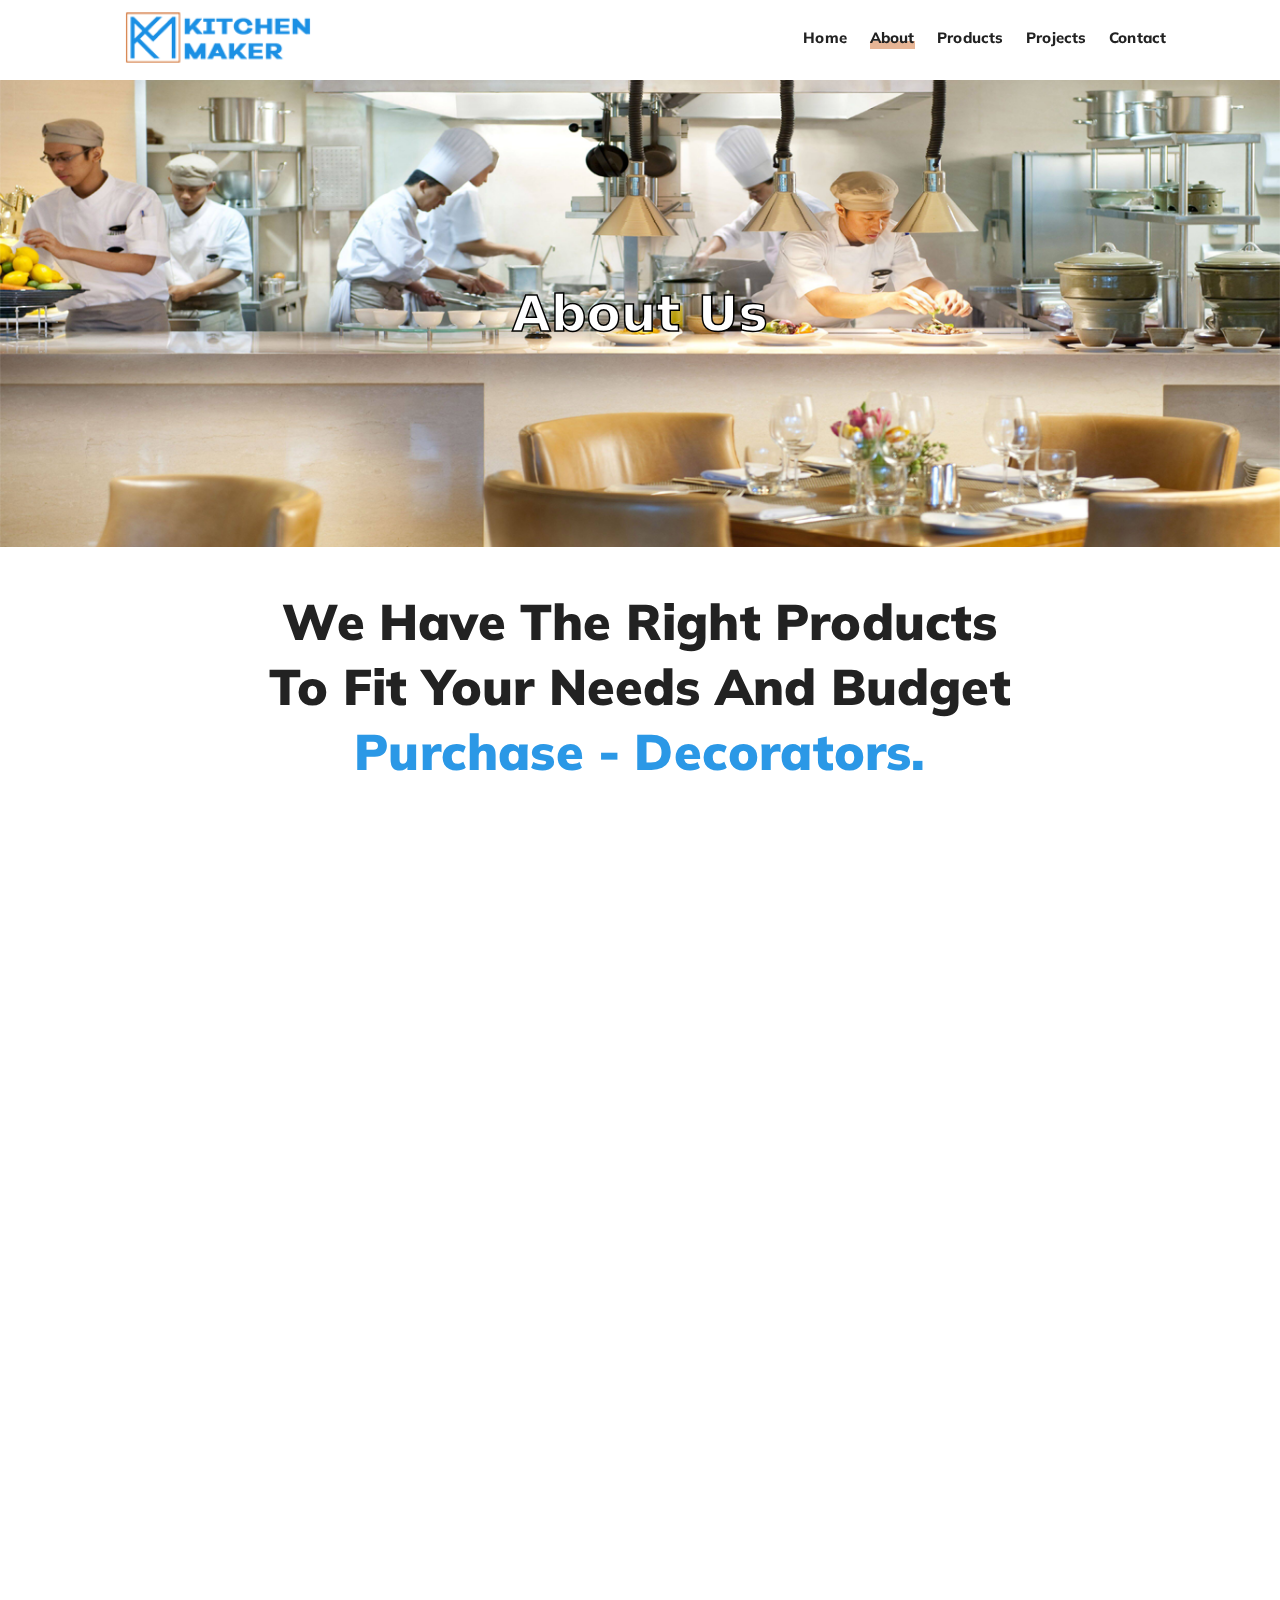
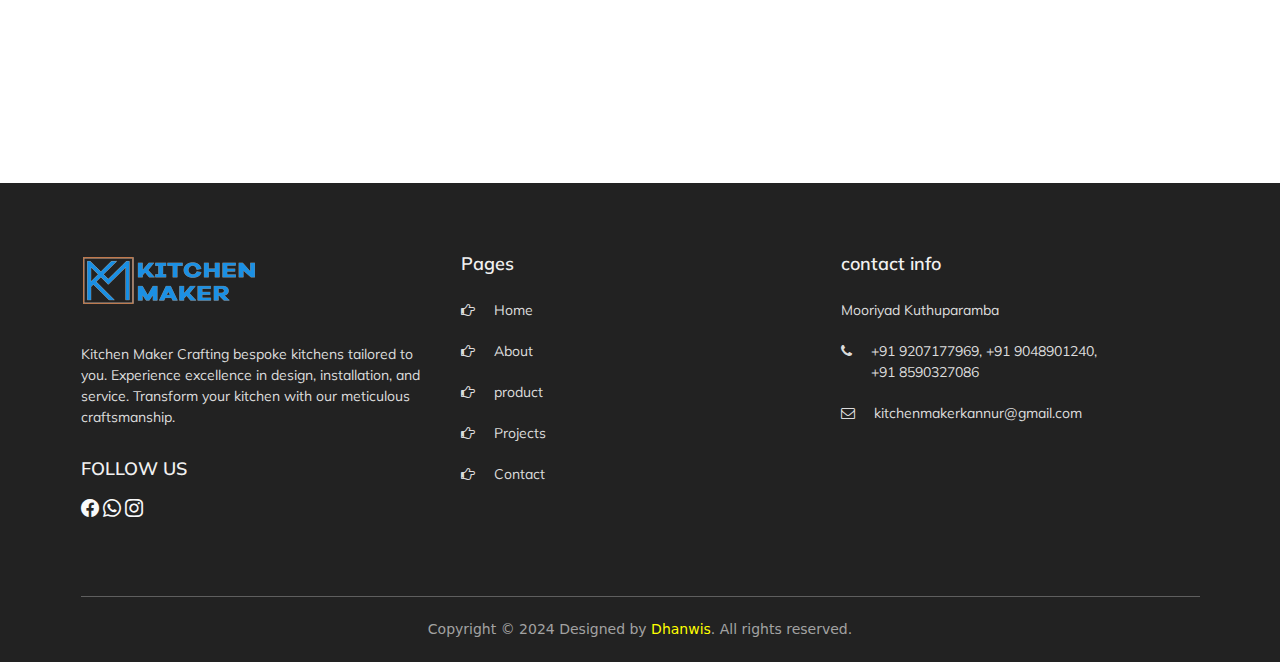
==== commit ea5366d0: "first commit" ====
--- a/about.html
+++ b/about.html
@@ -182,7 +182,7 @@
                                                         data-color-group="turquoise">Purchase -
                                                         Decorators.</span></strong>
                                             </h3>
-                                            <p data-aos="fade-up">We are a reputed company that designs and installs
+                                            <p data-aos="fade-up" style="text-align: justify;">We are a reputed company that designs and installs
                                                 quality commercial kitchen equipment and other products concerning
                                                 stainless steel fabrication. Besides that, we are the kitchen
                                                 manufacturers in INDIA, and we have years of expertise in catering
@@ -192,13 +192,13 @@
                                                 universities, schools, hospitals, supermarkets, and food factories. We
                                                 know different types of kitchen equipment so, you can rely on us for
                                                 kitchen equipment supply and installation.</p>
-                                            <p data-aos="fade-up">With the aim of “From Conception to Completion,” we
-                                                have established our company’s mission to provide high-level
+                                            <p data-aos="fade-up" style="text-align: justify;">With the aim of “From Conception to Completion,” we
+                                                have established our company's mission to provide high-level
                                                 satisfaction to our existing and future clients by helping them realize
                                                 their dreams and maximize the potential of their kitchens. We offer the
                                                 best services to our clients by making sure that every project will be
                                                 completed on time and budget, providing no limits in meeting our valued
-                                                customer’s requirements.</p>
+                                                customer's requirements.</p>
                                         </div>
                                     </div>
                                 </div>
@@ -318,9 +318,9 @@
                                 </a>
                             </h2>
                             <p>
-                                Lorem ipsum dolor sit amet, consectetur moon el adipiscing elit, sed do eiusmod tempor
-                                incididunt ut labore et doloe magna
-                                aliqua.
+                                Kitchen Maker Crafting bespoke kitchens tailored to you.
+                                Experience excellence in design, installation, and service.
+                                Transform your kitchen with our meticulous craftsmanship.
                             </p>
                             <h5 class="title-footer">
                                 FOLLOW US
--- a/css/style.min.css
+++ b/css/style.min.css
@@ -904,7 +904,7 @@
 }
 
 .margin-lg-120b {
-    margin-bottom: 120px !important
+    margin-bottom: 80px !important
 }
 
 .margin-lg-125b {
--- a/css/services.min.css
+++ b/css/services.min.css
@@ -328,7 +328,8 @@
     color: #222;
     opacity: .6;
     margin-top: 20px;
-    transition: all 350ms ease
+    transition: all 350ms ease;
+    text-align: justify;
 }
 
 .services.default:hover {
@@ -541,8 +542,11 @@
     color: #999999;
     font-size: 14px;
     line-height: 1.71;
-    letter-spacing: .2px
-}
+    letter-spacing: .2px;
+    text-align: justify;
+}
+
+
 
 .services.classic_slider .content-slide a {
     margin-top: 30px
